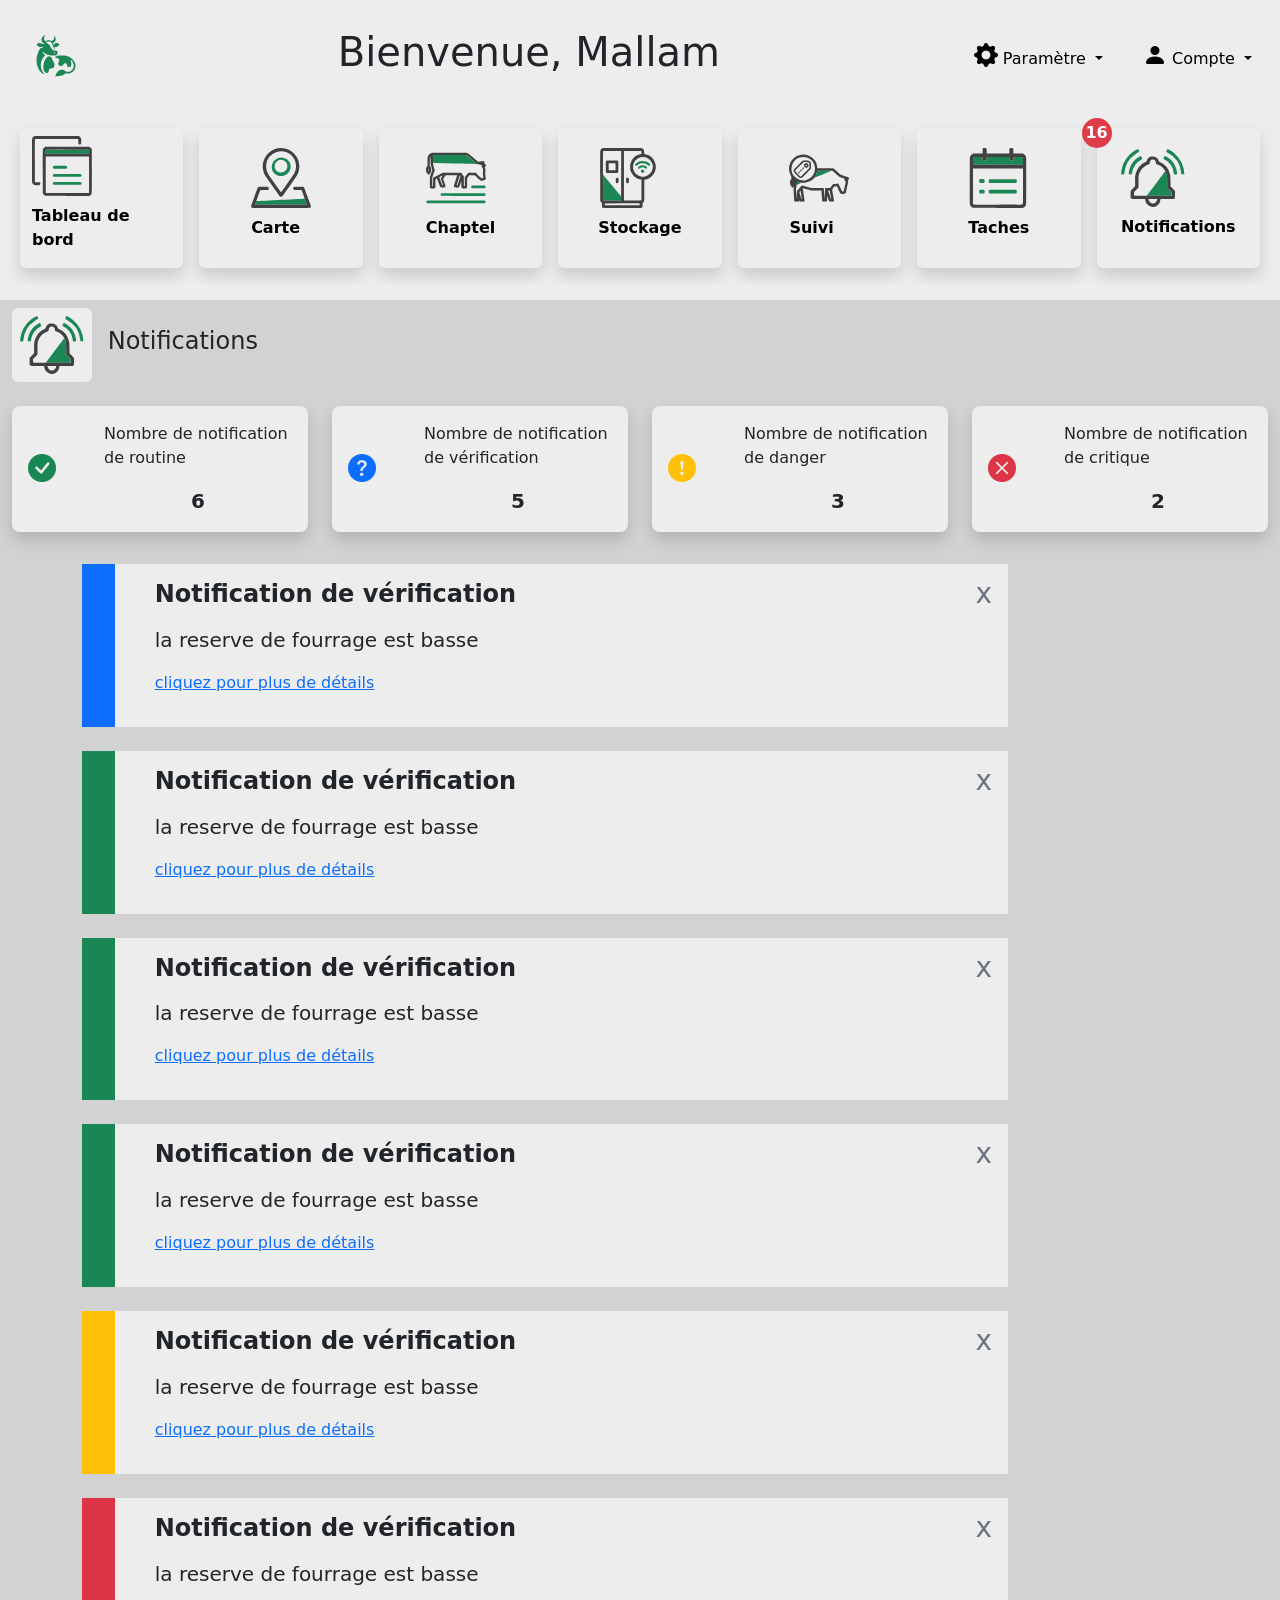
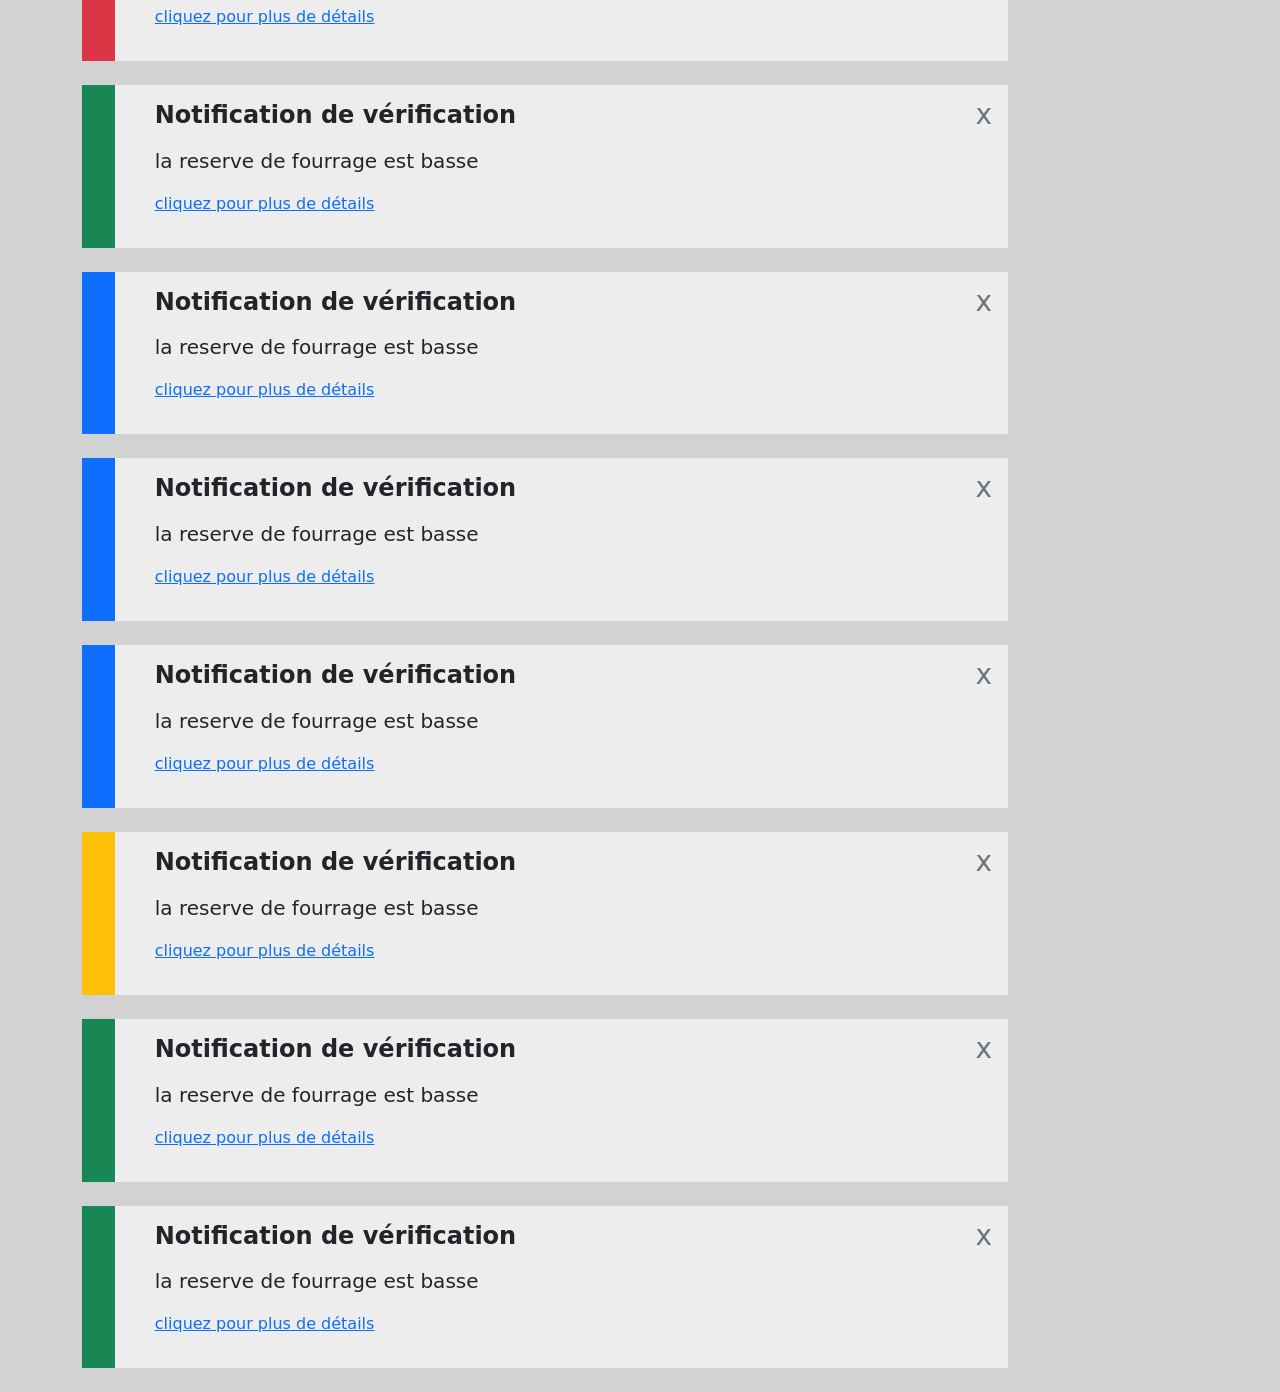
==== notification.html @ afd00408 "first commit" ====
<!DOCTYPE html>
<html lang="en">

<head>
    <meta charset="UTF-8">
    <meta name="viewport" content="width=device-width, initial-scale=1.0">
    <title>herdtech-app</title>
    <link href="https://cdn.jsdelivr.net/npm/bootstrap@5.3.8/dist/css/bootstrap.min.css" rel="stylesheet"
        integrity="sha384-sRIl4kxILFvY47J16cr9ZwB07vP4J8+LH7qKQnuqkuIAvNWLzeN8tE5YBujZqJLB" crossorigin="anonymous">
    <link rel="stylesheet" href="https://cdn.jsdelivr.net/npm/bootstrap-icons@1.13.1/font/bootstrap-icons.min.css">
    <link rel="stylesheet" href="./style.css">
</head>

<body class="body-couleur">
    <nav class="p-3 d-none d-lg-block">
        <ul class="d-flex justify-content-between align-items-center list-unstyled  flex-nowrap overflow-auto">
            <li>
                <svg xmlns="http://www.w3.org/2000/svg" xml:space="preserve" width="80" height="80"
                    viewBox="0 0 158.8 158.8">
                    <path
                        d="m107.2 160.8 1.6-4.7c1.4-3.3 4.4-6.4 7.4-7.9 1.5-.7 2-.8 4.2-.8 3.1 0 4.4.5 6.7 2.7l1.6 1.5h3.3c3.3 0 3.4 0 5.1-.9 6.6-3.3 8.6-11.5 4.5-18.4-1-1.6-4.4-5.1-4.2-4.2l.9 2.9c.5 2 .6 2.7.6 5-.2 4.5-1.5 6.3-4.5 6.3q-3.7.1-4.2-4.3-.5-4.1-3.6-4-1.7 0-3.4 3.1-.6 1.4-1.8 2.1c-1 .7-1.3.8-3.1.8s-2.2-.1-3.2-.8a5 5 0 0 1-2.1-4.1c0-1.3.2-1.8 1-3.2 1.3-2.2 1.4-2.8 1-4q-.3-2-4.4-3.4c-2.2-.8-4.5-2-4.5-2.4l1-.4q1.8-.3 3.3-1.6c.7-.5 1-.6 6.6-.8 8.5-.2 13 .4 17.6 2.5a23 23 0 0 1 11.8 12.5c.7 2 1 6.8.5 9-.4 2-1.8 4.8-3.2 6.5s-4 3.6-6.3 4.5-6 1.1-8.3.6l-1.6-.3-1.1 1a16 16 0 0 1-6 3.6c-1 .2-4 .7-6.7 1zm-25.5-5.4a32 32 0 0 1-11-18c-.8-3-1-9.7-.6-13 .7-5.2 2.8-11.6 5.4-16.3 1.4-2.6 1.7-3 2.6-3q2.3 0 4.4-2 1.3-1.2 1.4-1.5l-2.5.5c-4.2 1.2-6.6.6-9.8-2.7-1-1-1.7-2-1.7-2.1 0-.5 2-1.9 3.5-2.3q3-1 6.5.6c2.3 1 3.6 1.2 5.1.8q2.3-.3-.4-1.1c-3-1.1-5-4-5-7.1s1.7-6.1 4.3-7.8c.9-.5 3.2-1.3 3.2-1l-1 1.9c-1 2-1.5 4.4-1.3 5.7.3 1.2 1.3 3 2 3.3s1 .2 2.7-.3c2.6-.9 6-1 8.1-.2.8.3 1.8.5 2.1.5 1.6 0 4.4-2.4 5-4.4.4-1.2.4-3.4.1-5q-.4-1.4.3-.8.6.3 1.3 1.5c3 4.6 1.6 10.2-3 12.5l-1.2.6a35 35 0 0 0 2.8 4.6V96l1.3-.6c1.9-1 5-1 6.8 0q1.3.7 1.8 1.3c.5.5.5.6.1 1.1a16 16 0 0 1-4.1 4c-1 .5-1.6.6-3.5.6h-2.2l.4 2c.7 2.6.7 2.6-.3 1.7s-1.4-1.6-2.7-5.4c-1.8-5.3-3.3-7.6-5.3-8.5-1.8-.8-7.3-.6-8.7.3-.4.3-.2.5 3.3 3 3 2 4 3.1 6.1 7.3 3 5.6 4.7 6.8 10 7 3.1.2 3.6.4 3.7 1.7q.2 2.9-.7 4.7c-1 2.2-2.5 2.8-7.3 3.2-7.4.7-14.6-1.4-18.6-5.4-1.4-1.5-1.8-1.7-2.4-1.5q-.7 0-.7.4c0 .6 2 3 3.3 4.4l1.5 1.4-1.3 1.5a28 28 0 0 0-6.4 25c.7 2.5 2.7 6.9 4.2 8.8 1 1.2 1 1.4.6 2q-.3.4-.6.5zm25.6-40.7q.5-.8-.9-1-1.2-.1-1.3-1.1-.2-1.1-1-.8c-.4.4-.5 1.4 0 2.1.5 1 2.4 1.5 3.2.8m-19 38.8c-5-2.6-6.5-13.5-3.1-22l2-4c1.2-2 4.3-5.5 5.2-6 .3-.1 6.5.4 6.7.6l.5 1.7q.5 2 4.2 8.6c2.3 4.3 2.4 8.4 0 10.7-1.2 1.4-2.3 1.7-5 1.8q-3.2 0-3.8 1.3c-.2.4-.5 1.7-.7 3-.3 3-.8 3.7-2.3 4.4s-2.2.6-3.6-.1"
                        style="fill:#1B8755;stroke-width:.264583" transform="translate(-29.1 -40.9)" />
                </svg>
            </li>
            <li>
                <h1>
                    Bienvenue, Mallam
                </h1>
            </li>
            <li class="d-flex justify-content-between align-items-center gap-3">
                <div class="dropdown ">
                    <button class="btn btn-secondary dropdown-toggle bg-white text-bg-warning border-0" type="button"
                        data-bs-toggle="dropdown" aria-expanded="false">
                        <i class="bi bi-gear-fill fs-4"></i>
                        Paramètre
                    </button>
                    <ul class="dropdown-menu ">
                        <li><button class="dropdown-item mode-sombre" type="button">
                                <i class="bi bi-moon-fill"></i>/
                                <i class="bi bi-brightness-high-fill"></i>
                                Mode Sombre
                            </button></li>
                        <li><button class="dropdown-item" type="button">
                                <i class="bi bi-globe"></i>
                                Langage
                            </button></li>
                    </ul>
                </div>
                <div class="dropdown ">
                    <button class="btn btn-secondary dropdown-toggle bg-white text-bg-warning border-0" type="button"
                        data-bs-toggle="dropdown" aria-expanded="false">
                        <i class="bi bi-person-fill fs-4"></i>
                        Compte
                    </button>
                    <ul class="dropdown-menu ">
                        <li><button class="dropdown-item mode-sombre" type="button">
                                <i class="bi bi-person-fill-gear"></i>
                                Paramètre du compte
                            </button></li>
                        <li><button class="dropdown-item" type="button">
                                <i class="bi bi-arrow-right-square"></i>
                                Se déconnecter
                            </button></li>
                    </ul>
                </div>
            </li>
        </ul>
        <div class="row gap-3 p-3 flex-nowrap overflow-x-auto">
            <a href="./aceuil.html"
                class="col d-flex flex-column justify-content-center align-items-center shadow rounded-2 text-decoration-none text-black">
                <div>
                    <div class="mt-2 mb-2">
                        <svg xmlns="http://www.w3.org/2000/svg" width="60" height="60" viewBox="0 0 100 100">
                            <path
                                d="M36.5 81.3c-.7-.2-1.6-1.2-1.7-1.9q-.2-1.4.8-2.3l.6-.5h22.5c24.8 0 23.1 0 23.8 1.2.7 1.3 0 2.9-1.3 3.3a1499.4 1499.4 0 0 1-44.7.1m-1-13.8q-1.4-1.3-.3-3c.7-1.1-.1-1.1 23.5-1.1 24.1 0 22.9 0 23.7 1.2q.7 1 .1 2.3c-.6 1.4 1 1.3-24 1.3H36.3Zm.1-13.5q-1.2-1-.7-2.5.3-1.2 1.7-1.5c1-.3 19.5-.2 20.4 0 1.3.5 2 2.1 1.3 3.4s-.2 1.2-11.6 1.2H36.2ZM22.8 26.4c0-2.6 0-3 .4-3.3.3-.3 3-.3 35.8-.3s35.6 0 35.8.3q.3.3.4 3.3v3H22.8Z"
                                style="display:inline;fill:#1B8755;stroke-width:.2" />
                            <path
                                d="M22.3 99.7a6 6 0 0 1-3.8-3.4C18 95.3 18 94 18 59c0-35.2 0-36.3.4-37.3a6 6 0 0 1 3-3.1l1-.5h73l1 .5a6 6 0 0 1 3 3.1c.4 1 .4 2 .4 37.3s0 36.3-.4 37.3a6 6 0 0 1-3 3.1l-1 .5H59.3c-28.8 0-36.4 0-37-.2M95 94.8c.1-.3.2-10 .2-30.4L95 34.3H22.9v30.2l.1 30.4c.2.3 6.2.3 36 .3 35.2 0 35.8 0 36-.4m.2-68.4q0-3-.4-3.3c-.2-.3-3-.3-35.8-.3a384 384 0 0 0-35.8.3c-.4.3-.4.7-.4 3.3v3h72.4ZM4.3 81.7a6 6 0 0 1-3.8-3.4C0 77.3 0 76 0 41 .1 5.8.1 4.7.5 3.7a6 6 0 0 1 3-3.1l1-.5h73.2l1 .5q2.3 1.4 3 3.5.3.9.3 4.5c0 4-.2 4.8-1.2 5.3-.8.4-2 .4-2.6 0-.9-.7-1-1.2-1-5 0-2.9 0-3.5-.3-3.8S73 4.8 41 4.8c-32 0-35.6 0-35.9.3S4.8 9 4.8 41c0 32 0 35.6.3 35.9s.9.3 3.7.3c3.8 0 4.4.1 4.9 1.2.6 1.2 0 2.8-1.2 3.3-.9.4-7 .4-8.2 0"
                                style="display:inline;fill:#414042;stroke-width:.2" />
                        </svg>
                    </div>
                    <p class="fw-bold">
                        Tableau de bord
                    </p>
                </div>
            </a>
            <a href="./carte.html"
                class="col d-flex flex-column justify-content-center align-items-center shadow rounded-2 text-decoration-none text-black">
                <div>
                    <div class="mt-2 mb-2">
                        <svg xmlns="http://www.w3.org/2000/svg" width="60" height="60" viewBox="0 0 100.2 100">
                            <path
                                d="m6.8 94.6 1-3.2L9 88.5h.7c5.2-.4 79.9-4 80-4l3 8.1.8 2.2H50c-34.5 0-43.3 0-43.3-.2m40.4-48c-5.1-1.2-9.2-4.3-11.5-9a16.2 16.2 0 0 1 29-14.1 13 13 0 0 1 1.6 7.1c0 2.2 0 3-.5 4.3a16 16 0 0 1-11.2 11.3c-2 .5-5.6.7-7.4.3m5.8-6c3.7-1 6.6-3.9 7.5-7.5.6-2.3.3-5.2-.8-7.5-.9-1.7-2.9-3.7-4.8-4.6a10 10 0 0 0-12.2 2c-6.6 6.7-2 18 7.4 18q1.8 0 3-.3"
                                style="display:inline;fill:#1B8755;stroke-width:.2" />
                            <path
                                d="M1.6 99.6Q.1 98.8.1 97.3c0-1 11-31 11.6-31.7.9-1 1.2-1 8.7-1 6.4 0 7.2 0 7.8.4 1.4.7 2 2.3 1.3 3.7s-.7 1.4-7.7 1.5l-6.3.1-2.2 6.2a388 388 0 0 0-6.5 18.2h86.6l-1.8-4.8-4.4-12.2-2.7-7.5h-6c-6 0-6 0-6.7-.5-1.9-1.2-1.8-3.7.2-4.7.6-.4 1.4-.4 7.8-.4 7.8 0 8 0 8.8 1.2.4.5 11.1 29.5 11.5 31q.1.7-.2 1.6c-.8 1.8 4.2 1.6-49.7 1.6-45.2 0-48 0-48.6-.4m47-18.8q-.7-.4-1.3-1.1L24.6 47.4c-2-2.9-3.6-6.8-4.4-10.8a30.6 30.6 0 1 1 57.2 8q-1.1 2.2-12.7 18.6l-12 17c-1 1-2.6 1.2-4 .6M60.8 59c5.8-8.3 11-16 11.5-17 3.6-6.7 3.9-14.5.8-21.5A25 25 0 0 0 42 6.8a24.9 24.9 0 0 0-16.7 21.7q-.8 8.9 4.2 16.4L50 74c.1 0 5-6.8 10.7-15"
                                style="display:inline;fill:#414042;stroke-width:.2" />
                        </svg>
                    </div>
                    <p class="fw-bold">
                        Carte
                    </p>
                </div>
            </a>
            <a href="./chaptel.html"
                class="col d-flex flex-column justify-content-center align-items-center shadow rounded-2 text-decoration-none text-black">
                <div>
                    <div class="mt-2 mb-2">
                        <svg xmlns="http://www.w3.org/2000/svg" width="60" height="60" viewBox="0 0 254.1 215">
                            <path
                                d="M4 214.1c-3-1.8-3-8 0-10 .8-.7 13-.8 122.7-.8 93.5 0 122 .2 122.9.6q2.4 1 2.3 5.4c0 2.3-.1 2.8-1.2 4l-1.3 1.4-122 .1C8.1 215 5.4 215 4 214.1M64.6 183q-2.5-1.4-2.5-5c0-2.8.7-4.3 2.4-5.3 1.1-.7 8-.7 92.9-.7H249l1.5 1.4c1.3 1.4 1.4 1.7 1.4 4.4s0 3-1.4 4.3l-1.5 1.5h-91.7c-72.7 0-92-.2-92.7-.6m103-31.1q.5-.2.8 0 .2.3-.6.3t-.2-.3m27.3-.9q-.9-.2-2.1-1.4c-1.2-1.2-1.3-1.6-1.3-4.3 0-2.8.1-3 1.4-4.4l1.4-1.4 26.4-.1c18-.1 26.8 0 27.9.3 2.5.7 3.3 2.2 3.3 5.6s-.8 4.9-3.3 5.6c-1.5.4-51.6.5-53.7.1M18 149.7q-.8-1 .2-.1l.7.7q0 .5-.9-.6m156.3-23c0-10.7 0-15 .1-9.6zM27.4 141.5h1.7q.5.1-1 .2-1.4 0-.7-.2m133.2-20.1v-10.3zm3.4.8a912.8 912.8 0 0 1 0 0m89.3-12.5q0-1 .2-.5v1.3q-.2.4-.2-.8m-36-2-.8-1 1 .9q.8.7.9 1 0 .5-1.1-.9m-4.7-4.7-.9-1 1 .8q1.4 1.1.8 1.1zm13-1.5q-.8-1 .2-.2 1.1 1 .6 1zm15.6-5.1q0-.7.3-.3 0 .5 0 .8-.3.3-.3-.5m-45.8-.2-12-.2 11.9-.1c7.5 0 12 0 12.1.3l.2.3zm-52-.9q.2-.3.7-.2.8.6-.3.5-.5 0-.4-.3m107.7-2q0-.6.3-.2v.8q-.3.3-.3-.5m-10.3-1.6q0-1.2.3-.5v1.2q-.3.4-.3-.7m10-7.1q0-2.4.2-1.4v2.8q-.2 1-.2-1.4m-10-6.5q0-.8.2-.5.3.6 0 1-.1.5-.2-.5m10.3-2q0-.6.3-.2v.8q-.3.3-.3-.5m-9.9-3q0-.6.3-.2 0 .6 0 .8-.3.3-.3-.5M10 72.3q0-1 .2-.5v1q-.2.5-.2-.5m241.6 0q0-1 .2-.5v1q-.2.5-.2-.5M0 69.4q0-.7.3-.3v.9q-.3 0-.3-.6m22 0q0-.7.2-.3v.9q-.3 0-.2-.6M6.2 40.2a602.5 602.5 0 0 1 0 0m9.9-.6a620 620 0 0 1 0 0m106.9 7L33.4 44h-3.7V27.8c0-15 0-16.1.8-16.8.7-.6 5.9-.7 70.4-.6l69.6.1 2.1 1.2c1.2.6 11.4 9 22.8 18.8 16.5 14 21 17.8 22.6 18.3 1.8.5 1.7.6-3.7.5-3 0-44.2-1.2-91.3-2.7M19 45.1q0-1.2.2-.7v1.5q-.2.5-.2-.8M223 38h1q.5.2-.4.2t-.6-.2m17.4-2.6h1.3q.4.2-.7.2t-.6-.2M11.6 9.7q0-.1.8-.7 1-.8.1.1-.8 1.2-.9.6M28.7.1h.8q.3.3-.5.3t-.3-.3M169 .1h.8q.2.3-.6.3t-.2-.3"
                                style="display:inline;fill:#1B8755;stroke-width:.429915" />
                            <path
                                d="M20.9 151.4q-3.1-1.6-4.1-4-.5-1.4-.5-22.2v-20.9l5-15.1 5-15.2-3.2-11.7-3.6-13c-.2-.8-.4-8.3-.6-16.8L18.7 17l-1.3 2.6-1.3 2.5-.1 16.6-.1 16.5 1.2 1.7a25 25 0 0 1 5 15.5c0 7.4-2.4 13-7.8 18.7l-3.1 3.3L8 91a25.6 25.6 0 0 1-3.4-32.9l1.8-2.7V38.7c0-16.2 0-16.8 1-20.1C10 10 16.4 3.7 25.2 1 27.6.3 31 .2 99 .2h71.4l3.1 1c1.7.6 4.3 1.8 5.6 2.7 1.3.8 11 9 21.6 18C219 37.5 220 38.3 221.6 38.3c2 0 12.4-1.5 15.3-2.1q7.2-1.8 9.9 2.6c1.5 2.5 1.5 4 .2 7.3-.2.5 0 .8 1.4 1.2q3.6 1.1 5 4.2c1.3 3.2 0 6.9-3 8.7l-1.8 1 1.6 3c1.7 3.4 1.8 4.1 1 14.3-.6 7.2-.3 13.8 1.1 23.5 1.1 7.3 1.1 9.2.1 11-1 2.1-2.3 2.7-9.3 4.8-7.7 2.3-8.2 2.2-13.7-1.3a76 76 0 0 1-20.5-18l-1.9-2.6h-23.3l-4.8 5.8-4.8 5.9v39.1l-1 1.8c-1.6 2.7-3.4 3.4-9.2 3.6-8.7.4-11.5-.5-13.3-4.2-1-1.9-1-2.3-1-14.8v-13l-4.2 12.4c-2.3 6.8-4.6 12.7-5 13.3-1.8 2-3.9 2.5-10.3 2.5-6.7 0-8-.3-10-2.7a7 7 0 0 1-1.7-6c.1-.7 3.3-10.7 7-22.2l6.6-21.5c0-.3-7-.5-24.2-.4H83.6l-4.7 6.7-5.5 7.9-.8 1.2 5 13.7c2.6 7.5 5 14.2 5.1 14.8.4 1.8-.5 4.6-2 6.2-2 2-4.2 2.4-11 2.3-5.3-.2-6-.3-7.5-1.2-.9-.6-2-1.7-2.4-2.6l-7-18.3-6.2-17-3.3 1.6-3.1 1.7L40 130l-.2 17.4-1.3 1.6c-2 2.7-3.8 3.3-10.3 3.3-4.6 0-6-.2-7.3-.8m9.1-27.6.1-17.8 20.5-10.5 20.5-10.4h78.4l5.4 8.2 5.5 8.2v40h3.9V103l7.1-8.7 7.2-8.8h33.7l2.7 4a68 68 0 0 0 21 19.4c1 .3 6.9-1.5 6.9-2.1l-1-6.5a140.8 140.8 0 0 1-.5-27.9l.5-3-3.8-6-3.8-6 2.2-1.2c1.1-.5 2.1-1.1 2.1-1.3s-9.8-3.2-20.2-6.2c-2.2-.6-4.3-2.3-23-18.3a478 478 0 0 0-22.8-18.8l-2.1-1.2h-69.6c-65-.2-69.7-.1-70.5.5s-.8 1.6-.6 19.3v18.5l3.7 12.8L37 74.3 31.9 90l-5.3 15.6V142l1.7-.1 1.6-.1zm41.8 13.4-4.7-13.8-4.8-14c0-.3 1.9-3.1 4.1-6.4l4.1-6c0-.5-13.8 6.7-14 7.2-.1.3 2.3 7.4 5.4 15.8l6.1 16.4c.4 1 .7 1.2 2.1 1.2q1.6 0 1.7-.4m67-15.4 6.3-19.4 1.1-3.6-1.1-2q-1-1.6-1.5-1.5c-.2.2-3.3 9.8-7 21.3l-6.6 21h3.6zM12.3 73.4c.3-3.2-.4-7.2-1.1-6.5-1.2 1.2-1.3 8.7-.2 10.5.5 1 1.1-.8 1.3-4"
                                style="display:inline;fill:#414042;stroke-width:.429915" />
                        </svg>
                    </div>
                    <p class="fw-bold">
                        Chaptel
                    </p>
                </div>
            </a>
            <a href="./stokage.html"
                class="col d-flex flex-column justify-content-center align-items-center shadow rounded-2  text-decoration-none text-black">
                <div>
                    <div class="mt-2 mb-2">
                        <svg xmlns="http://www.w3.org/2000/svg" width="60" height="60" viewBox="0 0 278.4 300">
                            <path
                                d="m23 281.1.1-4.2h174l-86.8.1-86.8.2-.3 4-.2 4.1zm-7.6-19.4c-1-1-1-6.2-.9-64.7l.2-63.6L59.4 187l44.7 53.7.3-113.4.3-113.3.2 108c0 59.5 0 115.4-.3 124.4l-.4 16.3H60.3c-41.8 0-44 0-45-1.1M207.8 123c-3.9-2.3-5.2-6.2-3.5-10.5 2.4-6.3 10.1-7.6 14.7-2.3 3.4 3.9 2 10.8-2.7 13a10 10 0 0 1-8.5-.2m-15-19.5q-3.3-1.3-3.2-5.2c0-1.5.6-2.5 3-4.8 9-8.7 24-10.2 35.1-3.4q10.9 6.6 5.7 12-3.7 3.8-8.7-.4a19.4 19.4 0 0 0-24.7 0c-3 2.5-4.7 3-7.2 1.8m-15-15q-3.1-1.7-3.2-5.4c0-3 7.5-9.4 15.3-13.4a42 42 0 0 1 20.4-4.7c9.5-.4 15.6.7 22.7 4 7.5 3.3 16.1 10 16.9 13 .5 2-.7 5.4-2.2 6.3-2.6 1.4-5.1.8-8.5-2.1q-6.9-6-15.1-8.6a42 42 0 0 0-23.4 0 44 44 0 0 0-15 8.5c-3.7 3.1-5.4 3.6-7.9 2.4"
                                style="display:inline;fill:#1B8755;stroke-width:.6" />
                            <path
                                d="M12.9 299C9.4 297.5 9 296 9 284.6c0-5.7-.2-10.3-.5-10.3-1.1 0-5.7-5.2-7-7.8l-1.2-2.7V138.9C.3 17.6.3 14 1.4 11.1c1.6-3.9 5.1-7.6 9-9.4L13.5.3h193.8l3.4 1.7c2 1 4.3 2.7 5.3 3.9 3.5 4.2 3.9 5.7 4.2 15.4l.3 9 5 1A64 64 0 0 1 275.7 77a64 64 0 0 1-54.6 81.5s-.2 23-.2 51.2c0 55.4 0 55-3.3 59.7-.9 1.4-2.5 3-3.6 3.8l-2 1.4-.1 10.1c0 8.5-.2 10.4-1 11.8-2.3 3.8 4.5 3.6-100.5 3.6-84 0-95.8-.1-97.4-1m184.5-17.9v-4.5l-87.1.1-87.2.2-.2 4.4-.2 4.3h174.7zm-92.8-34.6c.2-9 .4-64.9.4-124.2V14.4H60.6c-39.5 0-44.4.1-45.3 1s-.9 12.8-.9 123c0 112.9 0 122.3 1 123.3s3.1 1.1 44.9 1.1h44zm-22.8-71c-3.3-1.4-3.8-3.3-3.8-13.3 0-7.8.1-9.1 1.2-10.9q1.8-3.2 6.4-3.1c1.6 0 2.6.5 4.2 2l2 2v10c0 10.7-.2 11.6-3.6 13.3q-3 1.6-6.4 0m-50-51.5a8 8 0 0 1-2.8-3.4c-.5-1.5-.7-9.3-.8-26.9 0-26.9 0-27.4 3.3-30 1.6-1.3 1.9-1.3 28.3-1.3h26.7l2 2 2.1 2v27.3c0 29.9.1 28.9-3.6 30.8-1.5.8-5.8.9-27.5.9H33.8Zm45-30.4V76.2H42.6V111h34.2zm128.3 168.3 1.3-1V158.4l-1.4-.3-4.9-1a65 65 0 0 1-45.3-37c-4.1-9.5-5.1-14.6-5-25.9 0-8.7.2-10.6 1.6-15.7a66 66 0 0 1 53.9-47.9c1 0 1.1-.6 1.1-7 0-5.7-.2-7.2-1-8.1-1-1-3-1.1-43.8-1.1h-42.8v248.4h42.5c37.4 0 42.6-.1 43.8-1m-71.7-86.5c-3.2-1.5-3.8-3.7-3.8-13.4 0-9.4.5-11.3 3.6-12.9a7 7 0 0 1 10.2 4.4c.8 3 .7 15.5-.2 18s-4 5-6.3 4.9c-.9 0-2.5-.5-3.5-1m91.9-33.2a47 47 0 0 0 24.1-14 48.7 48.7 0 0 0 2.7-64.8 54 54 0 0 0-26.5-16.9 50 50 0 0 0-59 32.8c-1.8 5.4-1.9 6-1.9 14.9 0 8 .2 9.9 1.4 13.8 6 19 21.5 32.4 41.2 35.4 4.7.7 12 .2 18-1.2"
                                style="display:inline;fill:#414042;stroke-width:.6" />
                        </svg>
                    </div>
                    <p class="fw-bold">
                        Stockage
                    </p>
                </div>
            </a>
            <a href="./suivi.html"
                class="col d-flex flex-column justify-content-center align-items-center shadow rounded-2 text-decoration-none text-black">
                <div>
                    <div class="mt-2 mb-2">
                        <svg xmlns="http://www.w3.org/2000/svg" width="60" height="60" viewBox="0 0 752.2 590.4">
                            <path
                                d="M309.7 451.4c18-.2 47.5-.2 65.5 0 18 .1 3.3.3-32.8.3s-50.8-.2-32.7-.3M98.5 377.8c.6-1.6 1.2-11 1.5-20.9s.8-18 1.1-18 3.8 1.4 7.9 3c14 6 37.7 12.3 45.7 12.3 2 0 3.5.5 3.5 1 0 .9-36.5 16.2-58.3 24.6-2 .7-2.2.4-1.4-2m218-88.3c15.6-17.6 29.7-47 35.5-73.8 1.3-6 2.5-11 2.7-11.1.2-.2 40.2-.2 88.9 0l88.5.3-105.2 42.5a9110 9110 0 0 0-110 45l-5 2.4zm-222-33-30.1-30.4 30.4 30.1 30.4 30.4c0 .9-2.8-1.8-30.7-30m67.3 10c0-.1 20.8-21 46.3-46.3l46.4-46-46 46.3c-42.9 43-46.7 46.9-46.7 46M95.6 153a1133 1133 0 0 1 30.7-30.1c.4 0-13 13.6-29.5 30.1A1133 1133 0 0 1 66.1 183c-.3 0 13-13.5 29.5-30m309.2 18.6c26.2-.2 68.7-.2 94.5 0s4.3.3-47.6.3c-52 0-73-.1-46.9-.3"
                                style="fill:#1B8755;stroke-width:1.18081" />
                            <path
                                d="M68 588.9c-1.9-1.4-2.6-9.6-7-80.2L56.1 430l3.3-16.4a314 314 0 0 0 3.2-18c0-1-2 1.6-4.4 5.6-13.7 22.4-14.8 22.7-25 6.8-26-40-29.5-70.8-10.3-91.3l5.4-5.8v-36.7L23 265C6.4 236-2.3 196 1 163.5 3.6 137.8 8 122 19 99.8A216 216 0 0 1 33.2 75c9.3-13.2 28-32 40.9-41.1C108.7 9.3 154.3-3.1 194.2 1c24 2.5 41.5 7.5 62.6 17.9a177 177 0 0 1 98.6 147.8v5.6l98.3.3 98.3.3 5.3 2.6c3 1.5 25 20 49 41.2 24 21.1 44 38.7 44.5 39l43.1 13.5c23.3 7.1 44.2 14 46.5 15.1a22 22 0 0 1 7.9 30.7c-2.8 4.2-8.1 8.7-11.8 10-.5.1.7 3.2 2.6 6.7q3.6 6.5 3.6 11.7c0 4.5-26.1 121-29.7 132.4a32 32 0 0 1-23.5 20.6c-6.4 1.2-31.5-1.5-37-4-9.5-4.2-12-8-31.9-51-10.3-22.4-19.2-41-19.7-41.6-.6-.8-36.3 4.5-37.2 5.5l-12 17.6c-11.7 17.3-11.8 17.5-10.8 22.5 3.3 16.1 24.7 137 24.7 139.3 0 5.4-1 5.6-32 5.6-29.1 0-29.4 0-31-2.7-1-1.4-6.4-16.9-12-34.3a418 418 0 0 0-10.8-31.1c-.2.2-1.2 15-2.2 32.8-1.4 28-2 32.5-3.7 33.8-2.9 2.1-53.4 2.1-56.3 0-1.7-1.3-2.5-9.8-6-67-2.4-36-4.2-66.7-4.2-68.1V451H277l-51.7-14.4c-28.4-8-51.9-14.2-52.1-13.9s4.8 37.4 11.3 82.5c11.4 78.8 11.8 82 9.7 83.5-1.7 1.2-8.6 1.6-30.4 1.6-16 0-29-.5-30.3-1.1s-3-4.3-4.3-9.2c-2-7.3-2.3-7.7-3-4.5-.4 2-.8 5.6-.9 8q0 4.4-2.4 5.6c-3.6 1.9-52.2 1.6-54.9-.3m92.6-29.7c0-2.3-14-98.4-14.9-102.2-.7-2.8-1-2.6-7.6 4.7-6.3 7-7 8.2-7 13 0 3.4 4.2 19.2 11.8 44.3l12.4 40.4c.7 2 5.3 1.9 5.3-.2m289.1-69.6c2.4-48.2 3.7-66 4.8-67.4 1.4-1.6 5.7-1.8 31.5-1.8h30l16-21.2a368 368 0 0 1 17.4-22.2c2.1-1.3 67-12 68.7-11.4.8.3 11.7 22.5 24.2 49.4 25.5 54.5 22.4 50.2 35.6 50.2 5.6 0 5.7 0 6.9-4.4a2797 2797 0 0 0 26.7-115.7c-.4-1-5-7.8-10.1-15.1a73 73 0 0 1-9.4-15.7q0-2.4 4.8-5.3c2.6-1.6 4.4-3.2 3.8-3.5-.5-.3-14.8-4.6-31.7-9.6s-32.3-10.3-34.2-11.7-21.9-19-44.3-39l-43.3-38.8c-2.4-2.2-5.6-2.3-97.3-2.2-52.2.1-95 .3-95.1.4-.2.2-1.4 5.2-2.7 11a179 179 0 0 1-138 136.6c-9.8 2.2-15.1 2.5-36.9 2.5-22 0-26.8-.3-36-2.5-13-3.1-22.5-6.2-32.1-10.2-4-1.7-7.7-3.1-8-3.1s-.6 6.4-.6 14.3c0 12.7-.8 17.9-6.6 46.3l-6.5 32 3.9 61.7c2 33.9 4 61.4 4.2 61.2s1.5-21.3 2.7-46.8c1.3-25.6 2.6-47.6 2.9-48.9.6-2.5 56.5-68.7 59.7-70.6 1.4-.8 18 3.3 61.8 15.6l59.9 16.7h152.2l1 2.6c.7 1.5 2.8 30 4.8 63.5 3.7 61.6 5 77.7 5.7 71.8.2-1.8 1.9-32.7 3.6-68.7m80 68.6-9.5-52.8-9.6-52.3c-.6-1.7-2.1-2-10.7-2-9.9 0-10 0-9.2 2.6l31.4 96.3c3 9 4 10.9 6 10.9 1.8 0 2.2-.6 1.7-2.7M209 322.5a148 148 0 0 0 112.1-181.6 149 149 0 0 0-96.3-103 153 153 0 0 0-91.3-.7c-31.6 10-60 31.4-78.3 59a140 140 0 0 0-24.5 81.5c0 40.2 13.5 73.7 41.2 102.5 23.6 24.5 50 38.2 84.6 44 12.7 2.2 39.2 1.3 52.5-1.7m-72.6-29.3c-5.2-1.7-9.9-5.9-39.9-35.7s-34.2-34.4-36.3-40q-4.2-11.6-.4-23.3c1.7-5.3 7.3-11.3 54.6-58.8 29-29.1 54.6-54 57-55.2 8.2-4.2 12.9-4.5 46-2.9 27.5 1.4 32.3 2 37.3 4.1 8.9 4 15.5 11.5 18.2 20.4 1.2 4.4 3.3 38.7 3.5 58.7.2 11.8-.1 13.7-2.9 19.3-2.4 4.9-13.8 17-54.7 57.7-35.6 35.5-53.4 52.4-57 54.2-7 3.5-17.7 4.1-25.4 1.5m25-26.2c13.3-11.8 93.1-92.3 94.8-95.6 1-2 1-9.5 0-32.4-1.6-33-2.1-35.3-9.4-38.8-5-2.4-59.2-5.4-63.9-3.5A1250 1250 0 0 0 129 149l-51 51.2V212l31.5 31.6 31.7 31.6h5.5c5.3 0 6.2-.5 14.8-8.1m-35-26.7-1.6-3-2.8 2.6c-2.5 2.3-2.7 2.4-3.5.4q-.7-2 1.2-3.2 3.5-2 .5-6.8c-1.3-2.1-1.6-2.2-3.5-.4-1.2 1-3 1.5-4 1-1.8-.6-1.8-1 .6-3.6 2.7-2.8 2.7-3 .7-6-1.5-2.3-1.7-3.4-.7-4.5q1.4-1.6 3.6 1.6l2.2 3 3-2.8c2.8-2.6 2.8-3 1.1-5.6-1-1.5-1.5-3.7-1-4.8.6-1.8 1-1.6 3.4 1.3s2.8 3.1 4.2 1.4q1.6-2.2 3.2-.6c1.4 1.2 1.3 1.8-.7 4-2.5 2.6-2.5 2.6-.2 5.4 2 2.4 2.5 2.6 4.2 1.2 3-2.5 4.8.2 2 2.8-2.4 2.1-2.4 2.2-.1 5.4 1.9 2.7 2 3.5.7 4.6s-2 .6-3.7-1.8l-2-3.1-3 3c-2.8 2.8-2.8 3-1 6 2 2.8 1.7 5.4-.4 5.4-.5 0-1.6-1.3-2.5-3m3-17.8-2.1-3.2-3 3c-3 3-3 3.1-1 6.3l2.1 3.1 3-3c3-3 3-3 1-6.2m22.3-7c-2-2.8-2.2-2.9-4.2-1.1-3.3 3-5.3.8-2.2-2.5 2.4-2.6 2.4-2.8.5-5.8-2-3-2.2-3-4.3-1-1.7 1.5-2.6 1.6-3.6.6s-.8-2 .8-3.8c2-2 2-2.7.6-5.3-2.2-4.2.2-6.6 2.8-2.8l2 2.7 2.9-2.8c2.8-2.7 2.9-3 1-5.7-1.4-2.2-1.5-3.2-.4-4.2q1.4-1.6 3.2 1.3c1.7 2.5 2 2.6 3.9.9 1.7-1.6 2.2-1.6 3.4-.2 1 1.3 1 2-.4 3.1-2.3 1.8-2.3 3.5 0 6.4 1.3 1.8 2 2 3.4.8 2.8-2.3 4.7-.3 2.3 2.4-2 2.2-2 2.5-.1 5.7 1.8 3 1.8 3.5.2 4.8q-1.6 1.3-1.8.4c0-.5-.8-2-1.7-3.3-1.7-2.2-1.8-2.2-4.7.5-2.8 2.7-2.8 2.8-1 6.1 1.5 2.5 1.7 3.7.7 4.7s-1.8.5-3.3-1.8m2.4-12.4c1.9-2 2-2.8.6-5.3-2-3.6-2.5-3.7-5.7-.3-2.3 2.6-2.4 3-.7 5.4 2.2 3.2 3 3.2 5.8.2m23-12c-2-4-2.1-4-4.6-1.7-3.5 3.2-5.6 1-2.4-2.3 2.5-2.7 2.6-3 .6-5.9s-2.1-3-4.2-1.1c-3.4 3-5.5.9-2.4-2.4 2.5-2.6 2.5-2.8.5-5.8-1.5-2.3-1.6-3.5-.7-4.5q1.3-1.5 3.7 1.6l2.3 2.8 2.7-2.7c2.7-2.6 2.7-2.8.8-6.1-1.7-3-1.8-3.7-.3-4.8q1.6-1.3 1.7-.4c0 .6.8 2 1.8 3.3 1.6 2.1 1.8 2.2 4 .2 3-2.7 4.6-.2 1.8 2.9-2 2.1-2 2.4 0 5.3 1.9 3 2.1 3 4.1 1.1 3-2.6 4.5 0 1.8 3-2 2.2-2 2.4 0 5.4 2.9 4.4.5 6.7-2.8 2.7l-2.3-2.8-2.8 2.7c-2.6 2.6-2.6 2.8-.7 6.1 1.6 2.9 1.7 3.7.4 4.8s-2 .7-3-1.4m2.1-13.1c2.5-2.6 2.5-2.7.3-5.6l-2.2-3-3 2.9c-2.8 2.6-2.8 3-1.1 5.6 2.3 3.4 2.9 3.4 6 .1m26.5-13a38 38 0 0 1-17-15.6c-2.8-6.4-2.8-18.5.1-24.8 2.7-5.9 10-12.9 15.7-15.3a37 37 0 0 1 21.2-.5c6.5 2 13.9 8.7 17.1 15.7a29.3 29.3 0 0 1-26.7 41.8c-3.6 0-8.3-.6-10.4-1.3m15-19.1c3.8-2 4.8-4 4.8-9.2 0-11.3-16.8-12.6-19.5-1.6-1 3.8 1.6 9 5.4 11 3.8 1.9 5.3 1.9 9.3-.2"
                                style="fill:#414042;stroke-width:1.18081" />
                        </svg>
                    </div>
                    <p class="fw-bold">
                        Suivi
                    </p>
                </div>
            </a>
            <a href="./taches.html"
                class="col d-flex flex-column justify-content-center align-items-center shadow rounded-2 text-decoration-none text-black">
                <div>
                    <div class="mt-2 mb-2">
                        <svg xmlns="http://www.w3.org/2000/svg" width="60" height="60" viewBox="0 0 94.2 100">
                            <path
                                d="M16.9 75.7c-1-.4-1.1-.8-1.1-3 0-3.2.3-3.4 4.9-3.3l3.1.1.5.6c.5.5.5.7.5 2.5l-.2 2.4c-.4.8-1.4 1-4.3 1q-2.9 0-3.4-.3m16 .1c-1-.4-1.2-1-1.2-3.1 0-2 0-2.1.6-2.6l.5-.6h22l22.5.1c1 .4 1.1.9 1.1 3 0 2.3-.2 2.8-1.2 3.2-.8.2-43.7.3-44.3 0m-16-17.7c-1-.4-1.1-.8-1.1-3 0-3.2.3-3.4 4.9-3.3l3.1.1.5.6c.5.5.5.7.5 2.5l-.2 2.4c-.4.8-1.4 1-4.3 1q-2.9 0-3.4-.3m16 .1c-1-.4-1.2-1-1.2-3.1 0-2 0-2.1.6-2.6l.5-.6h22l22.5.1c1 .4 1.1.9 1.1 3 0 2.3-.2 2.8-1.2 3.2-.8.2-43.7.3-44.3 0M5.4 22.4c0-6 0-6.6 1-7.3.4-.3 1.4-.3 7.7-.3h7.3v2.5c0 2.4 0 2.5.5 3s.6.5 3 .5h2.3l.5-.6c.5-.6.5-.7.5-3v-2.4H66v2.5c.1 2.5.1 2.5.7 3s.7.5 2.8.5c3.1 0 3.3-.2 3.3-3.7v-2.3h7.3c6.3 0 7.3 0 7.7.3 1 .7 1 1.3 1 7.3V28H5.4Z"
                                style="display:inline;fill:#1B8755;stroke-width:.2" />
                            <path
                                d="M5.8 99.7A8 8 0 0 1 .3 94C0 93 0 88.6 0 54l.1-39 .8-1.4Q2 11 4.6 9.9l1.1-.6h7.8l7.9-.1V5c.1-5.1 0-5 3-5 3.7-.2 3.8 0 3.8 5.3v3.8H66V5.7l.2-4.3c.3-1.1 1-1.4 3.2-1.4q2.9 0 3.2 1.1l.2 4.3v3.8h7.8l7.9.1 1.1.6a8 8 0 0 1 4.4 5.6c.2.9.2 11.6.2 39.8-.1 36.4-.1 38.7-.5 39.5a8 8 0 0 1-4.7 4.7c-.9.4-3.1.4-41.5.4-35.3 0-40.7 0-41.7-.2M87.6 94c1.3-.7 1.2 1.4 1.2-30.8V34H5.4v29.3c0 25.8 0 29.4.3 29.9.7 1.3-2.5 1.2 41.4 1.2 35.3 0 40 0 40.5-.3m1.2-71.7c0-6 0-6.6-1-7.3-.4-.3-1.4-.3-7.7-.3h-7.3v2.3c0 3.5-.2 3.7-3.3 3.7-2.1 0-2.3 0-2.8-.5s-.6-.5-.7-3v-2.5H28.2v2.4c0 2.3 0 2.4-.5 3l-.5.6h-2.4c-2.3 0-2.4 0-2.9-.5s-.5-.6-.5-3v-2.5h-7.3c-6.3 0-7.3 0-7.7.3-1 .7-1 1.3-1 7.3V28h83.4Z"
                                style="display:inline;fill:#414042;stroke-width:.2" />
                        </svg>
                    </div>
                    <p class="fw-bold">
                        Taches
                    </p>
                </div>
            </a>
            <a href="./notification.html"
                class="col d-flex flex-column justify-content-center align-items-center shadow rounded-2 text-decoration-none text-black position-relative">
                <div>
                    <div class="mt-2 mb-2">
                        <svg xmlns="http://www.w3.org/2000/svg" width="63.7" height="58" viewBox="0 0 63.7 58">
                            <path
                                d="M31 57.9h.3-.2q-.2 0 0 0m1.4 0h.3-.2q-.2 0 0 0m-3.6-4.7-.3-.4zl.4.4zm6 0 .3-.3zl-.3.2zM24 50.8q0-.2.1 0v.2zm15.3 0q0-.2.1 0v.2zm-12-.3q0-.3.2 0v.1zm8.7 0q0-.3 0 0v.1zm-10.2-3.9c.2 0 18.3-24.2 18.4-24.4l.2.1c.4.8 1 2.4 1.3 3.5s.3 1.2.3 7l.1 5.7 2.2 2.2 2.3 2.5v1.6l-.1 1.6-.3.3H26m-12.2-4.2.6-.5zl-.5.6Zm-4.2-.1v-.1q.2.1 0 .2zm44.5 0q0-.3.1-.1v.2zM51 38.5l-.8-.8zl.8.8zm-38.1 0 .8-.8zl-.8.8q0-.1.7-.8m4.2.5.3-.3-.2.3-.3.2zm.6-5.8v-2.5zm31.8-5.6v-.2.3zm-35.2-.1v-.2.3zm3.4-.2q0-.2.1 0v.1zm35.4-2q-.2-.1-.3-1.5A17 17 0 0 0 42.6 10c-.2-.3-.2-.3 0-.9l1-2.1q.5 0 2.6 1.1c5.6 3.4 9.4 9.5 9.9 16 0 1 0 1-.2 1.2-.4.3-2.6.3-2.9 0m-52.9 0A28.2 28.2 0 0 1 17.1 0a9 9 0 0 1 1.2 2.6c0 .2-.2.4-1.5 1L14.6 5A25 25 0 0 0 3.4 24l-.2 1.2c-.2.3-2.9.2-3 0m7.6 0c-.1-.4 0-2.4.3-3.6A21 21 0 0 1 19 7.3q1-.6 1.2-.1c.2.2 1 2.2 1 2.5s-.1.4-1.1 1A18 18 0 0 0 11 24l-.2 1.2H7.7m52.7 0-.2-1.7A25 25 0 0 0 46.7 3.7q-1.5-.7-1.4-1c0-.3.8-2.2 1-2.5l.4-.2A26 26 0 0 1 53 3.9a28.7 28.7 0 0 1 10.4 21.3 7 7 0 0 1-3 0m-39.2-5.8.2-.3zl-.3.2zm20.6-.7q-.2-.3 0 0 .4.2.2.2zm-19.5-.4.2-.2q.2-.3 0 0zm-4.1-.7.2-.2q.3-.2 0 0zm11.2-6 .3-.2q.2-.3 0 0zm2.2-1.1h.5-.5M36.3 9l-.2-.2zl.2.3zm-4.6-1.9h.3l-.2.1q-.2 0 0 0"
                                style="display:inline;fill:#1B8755;stroke-width:.115942" />
                            <path
                                d="m31.1 58-.8-.3q-.7 0-1.8-.6a6 6 0 0 1-2-1.5 8 8 0 0 1-2.3-4.7l-.1-1h-6.6c-7.4 0-7.2 0-7.7-.7-.2-.4-.2-.6-.2-3.7V42l2.3-2.5 2.2-2.3v-5c.1-5.8.2-6.2 1-8.6a19 19 0 0 1 2.4-4.8c.9-1.3 3-3.3 4.2-4.2l3.4-1.8q.3 0 .5-.7c.6-2.2 2.4-4 4.6-4.5a6.5 6.5 0 0 1 7.7 4.3l.4.8a17.8 17.8 0 0 1 10.8 13c.3 1.3.3 1.7.4 6.4v5.1l2.2 2.3 2.3 2.5v3.6c0 3.6 0 3.8-.7 4.2-.4.3-.6.3-7 .3h-6.7l-.2 1q-.3 2.7-2.3 4.7a6 6 0 0 1-2 1.4q-1 .5-1.6.6c-.6.2-2 .3-2.4.2m2.3-3.8a5 5 0 0 0 2-1.8c.4-.7.8-1.7.8-2.2V50h-8.7v.2a5 5 0 0 0 1.4 3 4 4 0 0 0 4.5 1m17.2-7.8q.3-.1.2-1.6l-.1-1.6c0-.2-1.1-1.3-2.3-2.5l-2.2-2.2v-5.8c-.1-5.7-.1-5.8-.4-7a15 15 0 0 0-9.9-10.4L35 15v-.9q0-1.4-.8-2.4a3 3 0 0 0-4.6-.2q-.9 1-1 2.5v1l-1 .4c-4.3 1.3-8 4.9-9.3 9.2-.7 2-.7 2.3-.8 8.1v5.7c0 .1-1 1.2-2.2 2.3l-2.2 2.4-.1 1.8q0 1.6.2 1.6c.1.2 2 .2 18.6.2h18.5z"
                                style="display:inline;fill:#414042;stroke-width:.115942" />
                        </svg>
                    </div>
                    <p class="fw-bold">
                        Notifications
                    </p>
                </div>
                <div
                    class="nbre-notification rounded-circle d-flex justify-content-center align-items-center  position-absolute  ">
                    <span class="fw-bold text-white">16</span>
                </div>
            </a>


        </div>
    </nav>
    <aside class=" vh-100 position-fixed  d-lg-none ">
        <div class="row gap-3 p-3 flex-nowrap overflow-x-auto d-flex flex-column">
            <a href="./aceuil.html">
                <div class="col d-flex flex-column justify-content-center align-items-center shadow rounded-2 ">
                    <div class="mt-2 mb-2">
                        <svg xmlns="http://www.w3.org/2000/svg" width="60" height="60" viewBox="0 0 100 100">
                            <path
                                d="M36.5 81.3c-.7-.2-1.6-1.2-1.7-1.9q-.2-1.4.8-2.3l.6-.5h22.5c24.8 0 23.1 0 23.8 1.2.7 1.3 0 2.9-1.3 3.3a1499.4 1499.4 0 0 1-44.7.1m-1-13.8q-1.4-1.3-.3-3c.7-1.1-.1-1.1 23.5-1.1 24.1 0 22.9 0 23.7 1.2q.7 1 .1 2.3c-.6 1.4 1 1.3-24 1.3H36.3Zm.1-13.5q-1.2-1-.7-2.5.3-1.2 1.7-1.5c1-.3 19.5-.2 20.4 0 1.3.5 2 2.1 1.3 3.4s-.2 1.2-11.6 1.2H36.2ZM22.8 26.4c0-2.6 0-3 .4-3.3.3-.3 3-.3 35.8-.3s35.6 0 35.8.3q.3.3.4 3.3v3H22.8Z"
                                style="display:inline;fill:#1B8755;stroke-width:.2" />
                            <path
                                d="M22.3 99.7a6 6 0 0 1-3.8-3.4C18 95.3 18 94 18 59c0-35.2 0-36.3.4-37.3a6 6 0 0 1 3-3.1l1-.5h73l1 .5a6 6 0 0 1 3 3.1c.4 1 .4 2 .4 37.3s0 36.3-.4 37.3a6 6 0 0 1-3 3.1l-1 .5H59.3c-28.8 0-36.4 0-37-.2M95 94.8c.1-.3.2-10 .2-30.4L95 34.3H22.9v30.2l.1 30.4c.2.3 6.2.3 36 .3 35.2 0 35.8 0 36-.4m.2-68.4q0-3-.4-3.3c-.2-.3-3-.3-35.8-.3a384 384 0 0 0-35.8.3c-.4.3-.4.7-.4 3.3v3h72.4ZM4.3 81.7a6 6 0 0 1-3.8-3.4C0 77.3 0 76 0 41 .1 5.8.1 4.7.5 3.7a6 6 0 0 1 3-3.1l1-.5h73.2l1 .5q2.3 1.4 3 3.5.3.9.3 4.5c0 4-.2 4.8-1.2 5.3-.8.4-2 .4-2.6 0-.9-.7-1-1.2-1-5 0-2.9 0-3.5-.3-3.8S73 4.8 41 4.8c-32 0-35.6 0-35.9.3S4.8 9 4.8 41c0 32 0 35.6.3 35.9s.9.3 3.7.3c3.8 0 4.4.1 4.9 1.2.6 1.2 0 2.8-1.2 3.3-.9.4-7 .4-8.2 0"
                                style="display:inline;fill:#414042;stroke-width:.2" />
                        </svg>
                    </div>
                </div>
            </a>
            <a href="./carte.html">
                <div class="col d-flex flex-column justify-content-center align-items-center shadow rounded-2  ">
                    <div class="mt-2 mb-2">
                        <svg xmlns="http://www.w3.org/2000/svg" width="60" height="60" viewBox="0 0 100.2 100">
                            <path
                                d="m6.8 94.6 1-3.2L9 88.5h.7c5.2-.4 79.9-4 80-4l3 8.1.8 2.2H50c-34.5 0-43.3 0-43.3-.2m40.4-48c-5.1-1.2-9.2-4.3-11.5-9a16.2 16.2 0 0 1 29-14.1 13 13 0 0 1 1.6 7.1c0 2.2 0 3-.5 4.3a16 16 0 0 1-11.2 11.3c-2 .5-5.6.7-7.4.3m5.8-6c3.7-1 6.6-3.9 7.5-7.5.6-2.3.3-5.2-.8-7.5-.9-1.7-2.9-3.7-4.8-4.6a10 10 0 0 0-12.2 2c-6.6 6.7-2 18 7.4 18q1.8 0 3-.3"
                                style="display:inline;fill:#1B8755;stroke-width:.2" />
                            <path
                                d="M1.6 99.6Q.1 98.8.1 97.3c0-1 11-31 11.6-31.7.9-1 1.2-1 8.7-1 6.4 0 7.2 0 7.8.4 1.4.7 2 2.3 1.3 3.7s-.7 1.4-7.7 1.5l-6.3.1-2.2 6.2a388 388 0 0 0-6.5 18.2h86.6l-1.8-4.8-4.4-12.2-2.7-7.5h-6c-6 0-6 0-6.7-.5-1.9-1.2-1.8-3.7.2-4.7.6-.4 1.4-.4 7.8-.4 7.8 0 8 0 8.8 1.2.4.5 11.1 29.5 11.5 31q.1.7-.2 1.6c-.8 1.8 4.2 1.6-49.7 1.6-45.2 0-48 0-48.6-.4m47-18.8q-.7-.4-1.3-1.1L24.6 47.4c-2-2.9-3.6-6.8-4.4-10.8a30.6 30.6 0 1 1 57.2 8q-1.1 2.2-12.7 18.6l-12 17c-1 1-2.6 1.2-4 .6M60.8 59c5.8-8.3 11-16 11.5-17 3.6-6.7 3.9-14.5.8-21.5A25 25 0 0 0 42 6.8a24.9 24.9 0 0 0-16.7 21.7q-.8 8.9 4.2 16.4L50 74c.1 0 5-6.8 10.7-15"
                                style="display:inline;fill:#414042;stroke-width:.2" />
                        </svg>
                    </div>
                </div>
            </a>
            <a href="./chaptel.html">
                <div class="col d-flex flex-column justify-content-center align-items-center shadow rounded-2 ">
                    <div class="mt-2 mb-2">
                        <svg xmlns="http://www.w3.org/2000/svg" width="60" height="60" viewBox="0 0 254.1 215">
                            <path
                                d="M4 214.1c-3-1.8-3-8 0-10 .8-.7 13-.8 122.7-.8 93.5 0 122 .2 122.9.6q2.4 1 2.3 5.4c0 2.3-.1 2.8-1.2 4l-1.3 1.4-122 .1C8.1 215 5.4 215 4 214.1M64.6 183q-2.5-1.4-2.5-5c0-2.8.7-4.3 2.4-5.3 1.1-.7 8-.7 92.9-.7H249l1.5 1.4c1.3 1.4 1.4 1.7 1.4 4.4s0 3-1.4 4.3l-1.5 1.5h-91.7c-72.7 0-92-.2-92.7-.6m103-31.1q.5-.2.8 0 .2.3-.6.3t-.2-.3m27.3-.9q-.9-.2-2.1-1.4c-1.2-1.2-1.3-1.6-1.3-4.3 0-2.8.1-3 1.4-4.4l1.4-1.4 26.4-.1c18-.1 26.8 0 27.9.3 2.5.7 3.3 2.2 3.3 5.6s-.8 4.9-3.3 5.6c-1.5.4-51.6.5-53.7.1M18 149.7q-.8-1 .2-.1l.7.7q0 .5-.9-.6m156.3-23c0-10.7 0-15 .1-9.6zM27.4 141.5h1.7q.5.1-1 .2-1.4 0-.7-.2m133.2-20.1v-10.3zm3.4.8a912.8 912.8 0 0 1 0 0m89.3-12.5q0-1 .2-.5v1.3q-.2.4-.2-.8m-36-2-.8-1 1 .9q.8.7.9 1 0 .5-1.1-.9m-4.7-4.7-.9-1 1 .8q1.4 1.1.8 1.1zm13-1.5q-.8-1 .2-.2 1.1 1 .6 1zm15.6-5.1q0-.7.3-.3 0 .5 0 .8-.3.3-.3-.5m-45.8-.2-12-.2 11.9-.1c7.5 0 12 0 12.1.3l.2.3zm-52-.9q.2-.3.7-.2.8.6-.3.5-.5 0-.4-.3m107.7-2q0-.6.3-.2v.8q-.3.3-.3-.5m-10.3-1.6q0-1.2.3-.5v1.2q-.3.4-.3-.7m10-7.1q0-2.4.2-1.4v2.8q-.2 1-.2-1.4m-10-6.5q0-.8.2-.5.3.6 0 1-.1.5-.2-.5m10.3-2q0-.6.3-.2v.8q-.3.3-.3-.5m-9.9-3q0-.6.3-.2 0 .6 0 .8-.3.3-.3-.5M10 72.3q0-1 .2-.5v1q-.2.5-.2-.5m241.6 0q0-1 .2-.5v1q-.2.5-.2-.5M0 69.4q0-.7.3-.3v.9q-.3 0-.3-.6m22 0q0-.7.2-.3v.9q-.3 0-.2-.6M6.2 40.2a602.5 602.5 0 0 1 0 0m9.9-.6a620 620 0 0 1 0 0m106.9 7L33.4 44h-3.7V27.8c0-15 0-16.1.8-16.8.7-.6 5.9-.7 70.4-.6l69.6.1 2.1 1.2c1.2.6 11.4 9 22.8 18.8 16.5 14 21 17.8 22.6 18.3 1.8.5 1.7.6-3.7.5-3 0-44.2-1.2-91.3-2.7M19 45.1q0-1.2.2-.7v1.5q-.2.5-.2-.8M223 38h1q.5.2-.4.2t-.6-.2m17.4-2.6h1.3q.4.2-.7.2t-.6-.2M11.6 9.7q0-.1.8-.7 1-.8.1.1-.8 1.2-.9.6M28.7.1h.8q.3.3-.5.3t-.3-.3M169 .1h.8q.2.3-.6.3t-.2-.3"
                                style="display:inline;fill:#1B8755;stroke-width:.429915" />
                            <path
                                d="M20.9 151.4q-3.1-1.6-4.1-4-.5-1.4-.5-22.2v-20.9l5-15.1 5-15.2-3.2-11.7-3.6-13c-.2-.8-.4-8.3-.6-16.8L18.7 17l-1.3 2.6-1.3 2.5-.1 16.6-.1 16.5 1.2 1.7a25 25 0 0 1 5 15.5c0 7.4-2.4 13-7.8 18.7l-3.1 3.3L8 91a25.6 25.6 0 0 1-3.4-32.9l1.8-2.7V38.7c0-16.2 0-16.8 1-20.1C10 10 16.4 3.7 25.2 1 27.6.3 31 .2 99 .2h71.4l3.1 1c1.7.6 4.3 1.8 5.6 2.7 1.3.8 11 9 21.6 18C219 37.5 220 38.3 221.6 38.3c2 0 12.4-1.5 15.3-2.1q7.2-1.8 9.9 2.6c1.5 2.5 1.5 4 .2 7.3-.2.5 0 .8 1.4 1.2q3.6 1.1 5 4.2c1.3 3.2 0 6.9-3 8.7l-1.8 1 1.6 3c1.7 3.4 1.8 4.1 1 14.3-.6 7.2-.3 13.8 1.1 23.5 1.1 7.3 1.1 9.2.1 11-1 2.1-2.3 2.7-9.3 4.8-7.7 2.3-8.2 2.2-13.7-1.3a76 76 0 0 1-20.5-18l-1.9-2.6h-23.3l-4.8 5.8-4.8 5.9v39.1l-1 1.8c-1.6 2.7-3.4 3.4-9.2 3.6-8.7.4-11.5-.5-13.3-4.2-1-1.9-1-2.3-1-14.8v-13l-4.2 12.4c-2.3 6.8-4.6 12.7-5 13.3-1.8 2-3.9 2.5-10.3 2.5-6.7 0-8-.3-10-2.7a7 7 0 0 1-1.7-6c.1-.7 3.3-10.7 7-22.2l6.6-21.5c0-.3-7-.5-24.2-.4H83.6l-4.7 6.7-5.5 7.9-.8 1.2 5 13.7c2.6 7.5 5 14.2 5.1 14.8.4 1.8-.5 4.6-2 6.2-2 2-4.2 2.4-11 2.3-5.3-.2-6-.3-7.5-1.2-.9-.6-2-1.7-2.4-2.6l-7-18.3-6.2-17-3.3 1.6-3.1 1.7L40 130l-.2 17.4-1.3 1.6c-2 2.7-3.8 3.3-10.3 3.3-4.6 0-6-.2-7.3-.8m9.1-27.6.1-17.8 20.5-10.5 20.5-10.4h78.4l5.4 8.2 5.5 8.2v40h3.9V103l7.1-8.7 7.2-8.8h33.7l2.7 4a68 68 0 0 0 21 19.4c1 .3 6.9-1.5 6.9-2.1l-1-6.5a140.8 140.8 0 0 1-.5-27.9l.5-3-3.8-6-3.8-6 2.2-1.2c1.1-.5 2.1-1.1 2.1-1.3s-9.8-3.2-20.2-6.2c-2.2-.6-4.3-2.3-23-18.3a478 478 0 0 0-22.8-18.8l-2.1-1.2h-69.6c-65-.2-69.7-.1-70.5.5s-.8 1.6-.6 19.3v18.5l3.7 12.8L37 74.3 31.9 90l-5.3 15.6V142l1.7-.1 1.6-.1zm41.8 13.4-4.7-13.8-4.8-14c0-.3 1.9-3.1 4.1-6.4l4.1-6c0-.5-13.8 6.7-14 7.2-.1.3 2.3 7.4 5.4 15.8l6.1 16.4c.4 1 .7 1.2 2.1 1.2q1.6 0 1.7-.4m67-15.4 6.3-19.4 1.1-3.6-1.1-2q-1-1.6-1.5-1.5c-.2.2-3.3 9.8-7 21.3l-6.6 21h3.6zM12.3 73.4c.3-3.2-.4-7.2-1.1-6.5-1.2 1.2-1.3 8.7-.2 10.5.5 1 1.1-.8 1.3-4"
                                style="display:inline;fill:#414042;stroke-width:.429915" />
                        </svg>
                    </div>
                </div>
            </a>
            <a href="./stokage.html">
                <div class="col d-flex flex-column justify-content-center align-items-center shadow rounded-2 ">
                    <div class="mt-2 mb-2">
                        <svg xmlns="http://www.w3.org/2000/svg" width="60" height="60" viewBox="0 0 278.4 300">
                            <path
                                d="m23 281.1.1-4.2h174l-86.8.1-86.8.2-.3 4-.2 4.1zm-7.6-19.4c-1-1-1-6.2-.9-64.7l.2-63.6L59.4 187l44.7 53.7.3-113.4.3-113.3.2 108c0 59.5 0 115.4-.3 124.4l-.4 16.3H60.3c-41.8 0-44 0-45-1.1M207.8 123c-3.9-2.3-5.2-6.2-3.5-10.5 2.4-6.3 10.1-7.6 14.7-2.3 3.4 3.9 2 10.8-2.7 13a10 10 0 0 1-8.5-.2m-15-19.5q-3.3-1.3-3.2-5.2c0-1.5.6-2.5 3-4.8 9-8.7 24-10.2 35.1-3.4q10.9 6.6 5.7 12-3.7 3.8-8.7-.4a19.4 19.4 0 0 0-24.7 0c-3 2.5-4.7 3-7.2 1.8m-15-15q-3.1-1.7-3.2-5.4c0-3 7.5-9.4 15.3-13.4a42 42 0 0 1 20.4-4.7c9.5-.4 15.6.7 22.7 4 7.5 3.3 16.1 10 16.9 13 .5 2-.7 5.4-2.2 6.3-2.6 1.4-5.1.8-8.5-2.1q-6.9-6-15.1-8.6a42 42 0 0 0-23.4 0 44 44 0 0 0-15 8.5c-3.7 3.1-5.4 3.6-7.9 2.4"
                                style="display:inline;fill:#1B8755;stroke-width:.6" />
                            <path
                                d="M12.9 299C9.4 297.5 9 296 9 284.6c0-5.7-.2-10.3-.5-10.3-1.1 0-5.7-5.2-7-7.8l-1.2-2.7V138.9C.3 17.6.3 14 1.4 11.1c1.6-3.9 5.1-7.6 9-9.4L13.5.3h193.8l3.4 1.7c2 1 4.3 2.7 5.3 3.9 3.5 4.2 3.9 5.7 4.2 15.4l.3 9 5 1A64 64 0 0 1 275.7 77a64 64 0 0 1-54.6 81.5s-.2 23-.2 51.2c0 55.4 0 55-3.3 59.7-.9 1.4-2.5 3-3.6 3.8l-2 1.4-.1 10.1c0 8.5-.2 10.4-1 11.8-2.3 3.8 4.5 3.6-100.5 3.6-84 0-95.8-.1-97.4-1m184.5-17.9v-4.5l-87.1.1-87.2.2-.2 4.4-.2 4.3h174.7zm-92.8-34.6c.2-9 .4-64.9.4-124.2V14.4H60.6c-39.5 0-44.4.1-45.3 1s-.9 12.8-.9 123c0 112.9 0 122.3 1 123.3s3.1 1.1 44.9 1.1h44zm-22.8-71c-3.3-1.4-3.8-3.3-3.8-13.3 0-7.8.1-9.1 1.2-10.9q1.8-3.2 6.4-3.1c1.6 0 2.6.5 4.2 2l2 2v10c0 10.7-.2 11.6-3.6 13.3q-3 1.6-6.4 0m-50-51.5a8 8 0 0 1-2.8-3.4c-.5-1.5-.7-9.3-.8-26.9 0-26.9 0-27.4 3.3-30 1.6-1.3 1.9-1.3 28.3-1.3h26.7l2 2 2.1 2v27.3c0 29.9.1 28.9-3.6 30.8-1.5.8-5.8.9-27.5.9H33.8Zm45-30.4V76.2H42.6V111h34.2zm128.3 168.3 1.3-1V158.4l-1.4-.3-4.9-1a65 65 0 0 1-45.3-37c-4.1-9.5-5.1-14.6-5-25.9 0-8.7.2-10.6 1.6-15.7a66 66 0 0 1 53.9-47.9c1 0 1.1-.6 1.1-7 0-5.7-.2-7.2-1-8.1-1-1-3-1.1-43.8-1.1h-42.8v248.4h42.5c37.4 0 42.6-.1 43.8-1m-71.7-86.5c-3.2-1.5-3.8-3.7-3.8-13.4 0-9.4.5-11.3 3.6-12.9a7 7 0 0 1 10.2 4.4c.8 3 .7 15.5-.2 18s-4 5-6.3 4.9c-.9 0-2.5-.5-3.5-1m91.9-33.2a47 47 0 0 0 24.1-14 48.7 48.7 0 0 0 2.7-64.8 54 54 0 0 0-26.5-16.9 50 50 0 0 0-59 32.8c-1.8 5.4-1.9 6-1.9 14.9 0 8 .2 9.9 1.4 13.8 6 19 21.5 32.4 41.2 35.4 4.7.7 12 .2 18-1.2"
                                style="display:inline;fill:#414042;stroke-width:.6" />
                        </svg>
                    </div>
                </div>
            </a>
            <a href="./suivi.html">
                <div class="col d-flex flex-column justify-content-center align-items-center shadow rounded-2  ">
                    <div class="mt-2 mb-2">
                        <svg xmlns="http://www.w3.org/2000/svg" width="60" height="60" viewBox="0 0 752.2 590.4">
                            <path
                                d="M309.7 451.4c18-.2 47.5-.2 65.5 0 18 .1 3.3.3-32.8.3s-50.8-.2-32.7-.3M98.5 377.8c.6-1.6 1.2-11 1.5-20.9s.8-18 1.1-18 3.8 1.4 7.9 3c14 6 37.7 12.3 45.7 12.3 2 0 3.5.5 3.5 1 0 .9-36.5 16.2-58.3 24.6-2 .7-2.2.4-1.4-2m218-88.3c15.6-17.6 29.7-47 35.5-73.8 1.3-6 2.5-11 2.7-11.1.2-.2 40.2-.2 88.9 0l88.5.3-105.2 42.5a9110 9110 0 0 0-110 45l-5 2.4zm-222-33-30.1-30.4 30.4 30.1 30.4 30.4c0 .9-2.8-1.8-30.7-30m67.3 10c0-.1 20.8-21 46.3-46.3l46.4-46-46 46.3c-42.9 43-46.7 46.9-46.7 46M95.6 153a1133 1133 0 0 1 30.7-30.1c.4 0-13 13.6-29.5 30.1A1133 1133 0 0 1 66.1 183c-.3 0 13-13.5 29.5-30m309.2 18.6c26.2-.2 68.7-.2 94.5 0s4.3.3-47.6.3c-52 0-73-.1-46.9-.3"
                                style="fill:#1B8755;stroke-width:1.18081" />
                            <path
                                d="M68 588.9c-1.9-1.4-2.6-9.6-7-80.2L56.1 430l3.3-16.4a314 314 0 0 0 3.2-18c0-1-2 1.6-4.4 5.6-13.7 22.4-14.8 22.7-25 6.8-26-40-29.5-70.8-10.3-91.3l5.4-5.8v-36.7L23 265C6.4 236-2.3 196 1 163.5 3.6 137.8 8 122 19 99.8A216 216 0 0 1 33.2 75c9.3-13.2 28-32 40.9-41.1C108.7 9.3 154.3-3.1 194.2 1c24 2.5 41.5 7.5 62.6 17.9a177 177 0 0 1 98.6 147.8v5.6l98.3.3 98.3.3 5.3 2.6c3 1.5 25 20 49 41.2 24 21.1 44 38.7 44.5 39l43.1 13.5c23.3 7.1 44.2 14 46.5 15.1a22 22 0 0 1 7.9 30.7c-2.8 4.2-8.1 8.7-11.8 10-.5.1.7 3.2 2.6 6.7q3.6 6.5 3.6 11.7c0 4.5-26.1 121-29.7 132.4a32 32 0 0 1-23.5 20.6c-6.4 1.2-31.5-1.5-37-4-9.5-4.2-12-8-31.9-51-10.3-22.4-19.2-41-19.7-41.6-.6-.8-36.3 4.5-37.2 5.5l-12 17.6c-11.7 17.3-11.8 17.5-10.8 22.5 3.3 16.1 24.7 137 24.7 139.3 0 5.4-1 5.6-32 5.6-29.1 0-29.4 0-31-2.7-1-1.4-6.4-16.9-12-34.3a418 418 0 0 0-10.8-31.1c-.2.2-1.2 15-2.2 32.8-1.4 28-2 32.5-3.7 33.8-2.9 2.1-53.4 2.1-56.3 0-1.7-1.3-2.5-9.8-6-67-2.4-36-4.2-66.7-4.2-68.1V451H277l-51.7-14.4c-28.4-8-51.9-14.2-52.1-13.9s4.8 37.4 11.3 82.5c11.4 78.8 11.8 82 9.7 83.5-1.7 1.2-8.6 1.6-30.4 1.6-16 0-29-.5-30.3-1.1s-3-4.3-4.3-9.2c-2-7.3-2.3-7.7-3-4.5-.4 2-.8 5.6-.9 8q0 4.4-2.4 5.6c-3.6 1.9-52.2 1.6-54.9-.3m92.6-29.7c0-2.3-14-98.4-14.9-102.2-.7-2.8-1-2.6-7.6 4.7-6.3 7-7 8.2-7 13 0 3.4 4.2 19.2 11.8 44.3l12.4 40.4c.7 2 5.3 1.9 5.3-.2m289.1-69.6c2.4-48.2 3.7-66 4.8-67.4 1.4-1.6 5.7-1.8 31.5-1.8h30l16-21.2a368 368 0 0 1 17.4-22.2c2.1-1.3 67-12 68.7-11.4.8.3 11.7 22.5 24.2 49.4 25.5 54.5 22.4 50.2 35.6 50.2 5.6 0 5.7 0 6.9-4.4a2797 2797 0 0 0 26.7-115.7c-.4-1-5-7.8-10.1-15.1a73 73 0 0 1-9.4-15.7q0-2.4 4.8-5.3c2.6-1.6 4.4-3.2 3.8-3.5-.5-.3-14.8-4.6-31.7-9.6s-32.3-10.3-34.2-11.7-21.9-19-44.3-39l-43.3-38.8c-2.4-2.2-5.6-2.3-97.3-2.2-52.2.1-95 .3-95.1.4-.2.2-1.4 5.2-2.7 11a179 179 0 0 1-138 136.6c-9.8 2.2-15.1 2.5-36.9 2.5-22 0-26.8-.3-36-2.5-13-3.1-22.5-6.2-32.1-10.2-4-1.7-7.7-3.1-8-3.1s-.6 6.4-.6 14.3c0 12.7-.8 17.9-6.6 46.3l-6.5 32 3.9 61.7c2 33.9 4 61.4 4.2 61.2s1.5-21.3 2.7-46.8c1.3-25.6 2.6-47.6 2.9-48.9.6-2.5 56.5-68.7 59.7-70.6 1.4-.8 18 3.3 61.8 15.6l59.9 16.7h152.2l1 2.6c.7 1.5 2.8 30 4.8 63.5 3.7 61.6 5 77.7 5.7 71.8.2-1.8 1.9-32.7 3.6-68.7m80 68.6-9.5-52.8-9.6-52.3c-.6-1.7-2.1-2-10.7-2-9.9 0-10 0-9.2 2.6l31.4 96.3c3 9 4 10.9 6 10.9 1.8 0 2.2-.6 1.7-2.7M209 322.5a148 148 0 0 0 112.1-181.6 149 149 0 0 0-96.3-103 153 153 0 0 0-91.3-.7c-31.6 10-60 31.4-78.3 59a140 140 0 0 0-24.5 81.5c0 40.2 13.5 73.7 41.2 102.5 23.6 24.5 50 38.2 84.6 44 12.7 2.2 39.2 1.3 52.5-1.7m-72.6-29.3c-5.2-1.7-9.9-5.9-39.9-35.7s-34.2-34.4-36.3-40q-4.2-11.6-.4-23.3c1.7-5.3 7.3-11.3 54.6-58.8 29-29.1 54.6-54 57-55.2 8.2-4.2 12.9-4.5 46-2.9 27.5 1.4 32.3 2 37.3 4.1 8.9 4 15.5 11.5 18.2 20.4 1.2 4.4 3.3 38.7 3.5 58.7.2 11.8-.1 13.7-2.9 19.3-2.4 4.9-13.8 17-54.7 57.7-35.6 35.5-53.4 52.4-57 54.2-7 3.5-17.7 4.1-25.4 1.5m25-26.2c13.3-11.8 93.1-92.3 94.8-95.6 1-2 1-9.5 0-32.4-1.6-33-2.1-35.3-9.4-38.8-5-2.4-59.2-5.4-63.9-3.5A1250 1250 0 0 0 129 149l-51 51.2V212l31.5 31.6 31.7 31.6h5.5c5.3 0 6.2-.5 14.8-8.1m-35-26.7-1.6-3-2.8 2.6c-2.5 2.3-2.7 2.4-3.5.4q-.7-2 1.2-3.2 3.5-2 .5-6.8c-1.3-2.1-1.6-2.2-3.5-.4-1.2 1-3 1.5-4 1-1.8-.6-1.8-1 .6-3.6 2.7-2.8 2.7-3 .7-6-1.5-2.3-1.7-3.4-.7-4.5q1.4-1.6 3.6 1.6l2.2 3 3-2.8c2.8-2.6 2.8-3 1.1-5.6-1-1.5-1.5-3.7-1-4.8.6-1.8 1-1.6 3.4 1.3s2.8 3.1 4.2 1.4q1.6-2.2 3.2-.6c1.4 1.2 1.3 1.8-.7 4-2.5 2.6-2.5 2.6-.2 5.4 2 2.4 2.5 2.6 4.2 1.2 3-2.5 4.8.2 2 2.8-2.4 2.1-2.4 2.2-.1 5.4 1.9 2.7 2 3.5.7 4.6s-2 .6-3.7-1.8l-2-3.1-3 3c-2.8 2.8-2.8 3-1 6 2 2.8 1.7 5.4-.4 5.4-.5 0-1.6-1.3-2.5-3m3-17.8-2.1-3.2-3 3c-3 3-3 3.1-1 6.3l2.1 3.1 3-3c3-3 3-3 1-6.2m22.3-7c-2-2.8-2.2-2.9-4.2-1.1-3.3 3-5.3.8-2.2-2.5 2.4-2.6 2.4-2.8.5-5.8-2-3-2.2-3-4.3-1-1.7 1.5-2.6 1.6-3.6.6s-.8-2 .8-3.8c2-2 2-2.7.6-5.3-2.2-4.2.2-6.6 2.8-2.8l2 2.7 2.9-2.8c2.8-2.7 2.9-3 1-5.7-1.4-2.2-1.5-3.2-.4-4.2q1.4-1.6 3.2 1.3c1.7 2.5 2 2.6 3.9.9 1.7-1.6 2.2-1.6 3.4-.2 1 1.3 1 2-.4 3.1-2.3 1.8-2.3 3.5 0 6.4 1.3 1.8 2 2 3.4.8 2.8-2.3 4.7-.3 2.3 2.4-2 2.2-2 2.5-.1 5.7 1.8 3 1.8 3.5.2 4.8q-1.6 1.3-1.8.4c0-.5-.8-2-1.7-3.3-1.7-2.2-1.8-2.2-4.7.5-2.8 2.7-2.8 2.8-1 6.1 1.5 2.5 1.7 3.7.7 4.7s-1.8.5-3.3-1.8m2.4-12.4c1.9-2 2-2.8.6-5.3-2-3.6-2.5-3.7-5.7-.3-2.3 2.6-2.4 3-.7 5.4 2.2 3.2 3 3.2 5.8.2m23-12c-2-4-2.1-4-4.6-1.7-3.5 3.2-5.6 1-2.4-2.3 2.5-2.7 2.6-3 .6-5.9s-2.1-3-4.2-1.1c-3.4 3-5.5.9-2.4-2.4 2.5-2.6 2.5-2.8.5-5.8-1.5-2.3-1.6-3.5-.7-4.5q1.3-1.5 3.7 1.6l2.3 2.8 2.7-2.7c2.7-2.6 2.7-2.8.8-6.1-1.7-3-1.8-3.7-.3-4.8q1.6-1.3 1.7-.4c0 .6.8 2 1.8 3.3 1.6 2.1 1.8 2.2 4 .2 3-2.7 4.6-.2 1.8 2.9-2 2.1-2 2.4 0 5.3 1.9 3 2.1 3 4.1 1.1 3-2.6 4.5 0 1.8 3-2 2.2-2 2.4 0 5.4 2.9 4.4.5 6.7-2.8 2.7l-2.3-2.8-2.8 2.7c-2.6 2.6-2.6 2.8-.7 6.1 1.6 2.9 1.7 3.7.4 4.8s-2 .7-3-1.4m2.1-13.1c2.5-2.6 2.5-2.7.3-5.6l-2.2-3-3 2.9c-2.8 2.6-2.8 3-1.1 5.6 2.3 3.4 2.9 3.4 6 .1m26.5-13a38 38 0 0 1-17-15.6c-2.8-6.4-2.8-18.5.1-24.8 2.7-5.9 10-12.9 15.7-15.3a37 37 0 0 1 21.2-.5c6.5 2 13.9 8.7 17.1 15.7a29.3 29.3 0 0 1-26.7 41.8c-3.6 0-8.3-.6-10.4-1.3m15-19.1c3.8-2 4.8-4 4.8-9.2 0-11.3-16.8-12.6-19.5-1.6-1 3.8 1.6 9 5.4 11 3.8 1.9 5.3 1.9 9.3-.2"
                                style="fill:#414042;stroke-width:1.18081" />
                        </svg>
                    </div>
                </div>
            </a>
            <a href="./taches.html">
                <div class="col d-flex flex-column justify-content-center align-items-center shadow rounded-2  ">
                    <div class="mt-2 mb-2">
                        <svg xmlns="http://www.w3.org/2000/svg" width="60" height="60" viewBox="0 0 94.2 100">
                            <path
                                d="M16.9 75.7c-1-.4-1.1-.8-1.1-3 0-3.2.3-3.4 4.9-3.3l3.1.1.5.6c.5.5.5.7.5 2.5l-.2 2.4c-.4.8-1.4 1-4.3 1q-2.9 0-3.4-.3m16 .1c-1-.4-1.2-1-1.2-3.1 0-2 0-2.1.6-2.6l.5-.6h22l22.5.1c1 .4 1.1.9 1.1 3 0 2.3-.2 2.8-1.2 3.2-.8.2-43.7.3-44.3 0m-16-17.7c-1-.4-1.1-.8-1.1-3 0-3.2.3-3.4 4.9-3.3l3.1.1.5.6c.5.5.5.7.5 2.5l-.2 2.4c-.4.8-1.4 1-4.3 1q-2.9 0-3.4-.3m16 .1c-1-.4-1.2-1-1.2-3.1 0-2 0-2.1.6-2.6l.5-.6h22l22.5.1c1 .4 1.1.9 1.1 3 0 2.3-.2 2.8-1.2 3.2-.8.2-43.7.3-44.3 0M5.4 22.4c0-6 0-6.6 1-7.3.4-.3 1.4-.3 7.7-.3h7.3v2.5c0 2.4 0 2.5.5 3s.6.5 3 .5h2.3l.5-.6c.5-.6.5-.7.5-3v-2.4H66v2.5c.1 2.5.1 2.5.7 3s.7.5 2.8.5c3.1 0 3.3-.2 3.3-3.7v-2.3h7.3c6.3 0 7.3 0 7.7.3 1 .7 1 1.3 1 7.3V28H5.4Z"
                                style="display:inline;fill:#1B8755;stroke-width:.2" />
                            <path
                                d="M5.8 99.7A8 8 0 0 1 .3 94C0 93 0 88.6 0 54l.1-39 .8-1.4Q2 11 4.6 9.9l1.1-.6h7.8l7.9-.1V5c.1-5.1 0-5 3-5 3.7-.2 3.8 0 3.8 5.3v3.8H66V5.7l.2-4.3c.3-1.1 1-1.4 3.2-1.4q2.9 0 3.2 1.1l.2 4.3v3.8h7.8l7.9.1 1.1.6a8 8 0 0 1 4.4 5.6c.2.9.2 11.6.2 39.8-.1 36.4-.1 38.7-.5 39.5a8 8 0 0 1-4.7 4.7c-.9.4-3.1.4-41.5.4-35.3 0-40.7 0-41.7-.2M87.6 94c1.3-.7 1.2 1.4 1.2-30.8V34H5.4v29.3c0 25.8 0 29.4.3 29.9.7 1.3-2.5 1.2 41.4 1.2 35.3 0 40 0 40.5-.3m1.2-71.7c0-6 0-6.6-1-7.3-.4-.3-1.4-.3-7.7-.3h-7.3v2.3c0 3.5-.2 3.7-3.3 3.7-2.1 0-2.3 0-2.8-.5s-.6-.5-.7-3v-2.5H28.2v2.4c0 2.3 0 2.4-.5 3l-.5.6h-2.4c-2.3 0-2.4 0-2.9-.5s-.5-.6-.5-3v-2.5h-7.3c-6.3 0-7.3 0-7.7.3-1 .7-1 1.3-1 7.3V28h83.4Z"
                                style="display:inline;fill:#414042;stroke-width:.2" />
                        </svg>
                    </div>
                </div>
            </a>
            <a href="./notification.html">
                <div
                    class="col d-flex flex-column justify-content-center align-items-center shadow rounded-2  position-relative">
                    <div class="mt-2 mb-2">
                        <svg xmlns="http://www.w3.org/2000/svg" width="63.7" height="58" viewBox="0 0 63.7 58">
                            <path
                                d="M31 57.9h.3-.2q-.2 0 0 0m1.4 0h.3-.2q-.2 0 0 0m-3.6-4.7-.3-.4zl.4.4zm6 0 .3-.3zl-.3.2zM24 50.8q0-.2.1 0v.2zm15.3 0q0-.2.1 0v.2zm-12-.3q0-.3.2 0v.1zm8.7 0q0-.3 0 0v.1zm-10.2-3.9c.2 0 18.3-24.2 18.4-24.4l.2.1c.4.8 1 2.4 1.3 3.5s.3 1.2.3 7l.1 5.7 2.2 2.2 2.3 2.5v1.6l-.1 1.6-.3.3H26m-12.2-4.2.6-.5zl-.5.6Zm-4.2-.1v-.1q.2.1 0 .2zm44.5 0q0-.3.1-.1v.2zM51 38.5l-.8-.8zl.8.8zm-38.1 0 .8-.8zl-.8.8q0-.1.7-.8m4.2.5.3-.3-.2.3-.3.2zm.6-5.8v-2.5zm31.8-5.6v-.2.3zm-35.2-.1v-.2.3zm3.4-.2q0-.2.1 0v.1zm35.4-2q-.2-.1-.3-1.5A17 17 0 0 0 42.6 10c-.2-.3-.2-.3 0-.9l1-2.1q.5 0 2.6 1.1c5.6 3.4 9.4 9.5 9.9 16 0 1 0 1-.2 1.2-.4.3-2.6.3-2.9 0m-52.9 0A28.2 28.2 0 0 1 17.1 0a9 9 0 0 1 1.2 2.6c0 .2-.2.4-1.5 1L14.6 5A25 25 0 0 0 3.4 24l-.2 1.2c-.2.3-2.9.2-3 0m7.6 0c-.1-.4 0-2.4.3-3.6A21 21 0 0 1 19 7.3q1-.6 1.2-.1c.2.2 1 2.2 1 2.5s-.1.4-1.1 1A18 18 0 0 0 11 24l-.2 1.2H7.7m52.7 0-.2-1.7A25 25 0 0 0 46.7 3.7q-1.5-.7-1.4-1c0-.3.8-2.2 1-2.5l.4-.2A26 26 0 0 1 53 3.9a28.7 28.7 0 0 1 10.4 21.3 7 7 0 0 1-3 0m-39.2-5.8.2-.3zl-.3.2zm20.6-.7q-.2-.3 0 0 .4.2.2.2zm-19.5-.4.2-.2q.2-.3 0 0zm-4.1-.7.2-.2q.3-.2 0 0zm11.2-6 .3-.2q.2-.3 0 0zm2.2-1.1h.5-.5M36.3 9l-.2-.2zl.2.3zm-4.6-1.9h.3l-.2.1q-.2 0 0 0"
                                style="display:inline;fill:#1B8755;stroke-width:.115942" />
                            <path
                                d="m31.1 58-.8-.3q-.7 0-1.8-.6a6 6 0 0 1-2-1.5 8 8 0 0 1-2.3-4.7l-.1-1h-6.6c-7.4 0-7.2 0-7.7-.7-.2-.4-.2-.6-.2-3.7V42l2.3-2.5 2.2-2.3v-5c.1-5.8.2-6.2 1-8.6a19 19 0 0 1 2.4-4.8c.9-1.3 3-3.3 4.2-4.2l3.4-1.8q.3 0 .5-.7c.6-2.2 2.4-4 4.6-4.5a6.5 6.5 0 0 1 7.7 4.3l.4.8a17.8 17.8 0 0 1 10.8 13c.3 1.3.3 1.7.4 6.4v5.1l2.2 2.3 2.3 2.5v3.6c0 3.6 0 3.8-.7 4.2-.4.3-.6.3-7 .3h-6.7l-.2 1q-.3 2.7-2.3 4.7a6 6 0 0 1-2 1.4q-1 .5-1.6.6c-.6.2-2 .3-2.4.2m2.3-3.8a5 5 0 0 0 2-1.8c.4-.7.8-1.7.8-2.2V50h-8.7v.2a5 5 0 0 0 1.4 3 4 4 0 0 0 4.5 1m17.2-7.8q.3-.1.2-1.6l-.1-1.6c0-.2-1.1-1.3-2.3-2.5l-2.2-2.2v-5.8c-.1-5.7-.1-5.8-.4-7a15 15 0 0 0-9.9-10.4L35 15v-.9q0-1.4-.8-2.4a3 3 0 0 0-4.6-.2q-.9 1-1 2.5v1l-1 .4c-4.3 1.3-8 4.9-9.3 9.2-.7 2-.7 2.3-.8 8.1v5.7c0 .1-1 1.2-2.2 2.3l-2.2 2.4-.1 1.8q0 1.6.2 1.6c.1.2 2 .2 18.6.2h18.5z"
                                style="display:inline;fill:#414042;stroke-width:.115942" />
                        </svg>
                    </div>
                </div>
                <div
                    class="nbre-notification1 rounded-circle d-flex justify-content-center align-items-center  position-absolute  ">
                    <span class="fw-bold text-white">16</span>
                </div>
            </a>
            <div class="col d-flex flex-column justify-content-center align-items-center shadow rounded-2">
                <div class="dropdown ">
                    <button class="btn btn-secondary dropdown-toggle bg-white text-bg-warning border-0" type="button"
                        data-bs-toggle="dropdown" aria-expanded="false">
                        <i class="bi bi-gear-fill fs-4"></i>
                    </button>
                    <ul class="dropdown-menu ">
                        <li><button class="dropdown-item mode-sombre" type="button">
                                <i class="bi bi-moon-fill"></i>/
                                <i class="bi bi-brightness-high-fill"></i>
                                Mode Sombre
                            </button></li>
                        <li><button class="dropdown-item" type="button">
                                <i class="bi bi-globe"></i>
                                Langage
                            </button></li>
                    </ul>
                </div>
            </div>
            <div class="col d-flex flex-column justify-content-center align-items-center shadow rounded-2">
                <div class="dropdown ">
                    <button class="btn btn-secondary dropdown-toggle bg-white text-bg-warning border-0" type="button"
                        data-bs-toggle="dropdown" aria-expanded="false">
                        <i class="bi bi-person-fill fs-4"></i>
                    </button>
                    <ul class="dropdown-menu ">
                        <li><button class="dropdown-item mode-sombre" type="button">
                                <i class="bi bi-person-fill-gear"></i>
                                Paramètre du compte
                            </button></li>
                        <li><button class="dropdown-item" type="button">
                                <i class="bi bi-arrow-right-square"></i>
                                Se déconnecter
                            </button></li>
                    </ul>
                </div>
            </div>


        </div>
    </aside>
    
    <div class="container-fluid">
        <div class="d-flex justify-content-start align-items-center gap-3 mb-3">
            <div class="mt-2 mb-2 bg-white p-2 rounded-2">
                <svg xmlns="http://www.w3.org/2000/svg" width="63.7" height="58" viewBox="0 0 63.7 58">
                            <path
                                d="M31 57.9h.3-.2q-.2 0 0 0m1.4 0h.3-.2q-.2 0 0 0m-3.6-4.7-.3-.4zl.4.4zm6 0 .3-.3zl-.3.2zM24 50.8q0-.2.1 0v.2zm15.3 0q0-.2.1 0v.2zm-12-.3q0-.3.2 0v.1zm8.7 0q0-.3 0 0v.1zm-10.2-3.9c.2 0 18.3-24.2 18.4-24.4l.2.1c.4.8 1 2.4 1.3 3.5s.3 1.2.3 7l.1 5.7 2.2 2.2 2.3 2.5v1.6l-.1 1.6-.3.3H26m-12.2-4.2.6-.5zl-.5.6Zm-4.2-.1v-.1q.2.1 0 .2zm44.5 0q0-.3.1-.1v.2zM51 38.5l-.8-.8zl.8.8zm-38.1 0 .8-.8zl-.8.8q0-.1.7-.8m4.2.5.3-.3-.2.3-.3.2zm.6-5.8v-2.5zm31.8-5.6v-.2.3zm-35.2-.1v-.2.3zm3.4-.2q0-.2.1 0v.1zm35.4-2q-.2-.1-.3-1.5A17 17 0 0 0 42.6 10c-.2-.3-.2-.3 0-.9l1-2.1q.5 0 2.6 1.1c5.6 3.4 9.4 9.5 9.9 16 0 1 0 1-.2 1.2-.4.3-2.6.3-2.9 0m-52.9 0A28.2 28.2 0 0 1 17.1 0a9 9 0 0 1 1.2 2.6c0 .2-.2.4-1.5 1L14.6 5A25 25 0 0 0 3.4 24l-.2 1.2c-.2.3-2.9.2-3 0m7.6 0c-.1-.4 0-2.4.3-3.6A21 21 0 0 1 19 7.3q1-.6 1.2-.1c.2.2 1 2.2 1 2.5s-.1.4-1.1 1A18 18 0 0 0 11 24l-.2 1.2H7.7m52.7 0-.2-1.7A25 25 0 0 0 46.7 3.7q-1.5-.7-1.4-1c0-.3.8-2.2 1-2.5l.4-.2A26 26 0 0 1 53 3.9a28.7 28.7 0 0 1 10.4 21.3 7 7 0 0 1-3 0m-39.2-5.8.2-.3zl-.3.2zm20.6-.7q-.2-.3 0 0 .4.2.2.2zm-19.5-.4.2-.2q.2-.3 0 0zm-4.1-.7.2-.2q.3-.2 0 0zm11.2-6 .3-.2q.2-.3 0 0zm2.2-1.1h.5-.5M36.3 9l-.2-.2zl.2.3zm-4.6-1.9h.3l-.2.1q-.2 0 0 0"
                                style="display:inline;fill:#1B8755;stroke-width:.115942" />
                            <path
                                d="m31.1 58-.8-.3q-.7 0-1.8-.6a6 6 0 0 1-2-1.5 8 8 0 0 1-2.3-4.7l-.1-1h-6.6c-7.4 0-7.2 0-7.7-.7-.2-.4-.2-.6-.2-3.7V42l2.3-2.5 2.2-2.3v-5c.1-5.8.2-6.2 1-8.6a19 19 0 0 1 2.4-4.8c.9-1.3 3-3.3 4.2-4.2l3.4-1.8q.3 0 .5-.7c.6-2.2 2.4-4 4.6-4.5a6.5 6.5 0 0 1 7.7 4.3l.4.8a17.8 17.8 0 0 1 10.8 13c.3 1.3.3 1.7.4 6.4v5.1l2.2 2.3 2.3 2.5v3.6c0 3.6 0 3.8-.7 4.2-.4.3-.6.3-7 .3h-6.7l-.2 1q-.3 2.7-2.3 4.7a6 6 0 0 1-2 1.4q-1 .5-1.6.6c-.6.2-2 .3-2.4.2m2.3-3.8a5 5 0 0 0 2-1.8c.4-.7.8-1.7.8-2.2V50h-8.7v.2a5 5 0 0 0 1.4 3 4 4 0 0 0 4.5 1m17.2-7.8q.3-.1.2-1.6l-.1-1.6c0-.2-1.1-1.3-2.3-2.5l-2.2-2.2v-5.8c-.1-5.7-.1-5.8-.4-7a15 15 0 0 0-9.9-10.4L35 15v-.9q0-1.4-.8-2.4a3 3 0 0 0-4.6-.2q-.9 1-1 2.5v1l-1 .4c-4.3 1.3-8 4.9-9.3 9.2-.7 2-.7 2.3-.8 8.1v5.7c0 .1-1 1.2-2.2 2.3l-2.2 2.4-.1 1.8q0 1.6.2 1.6c.1.2 2 .2 18.6.2h18.5z"
                                style="display:inline;fill:#414042;stroke-width:.115942" />
                        </svg>
            </div>
            <h2 class="fs-4">
                Notifications
            </h2>

        </div>

        <div class="row d-flex justify-content-between align-items-start  rounded-3  ">
            <div class="col-12 col-md-6 col-lg-3">
                <div
                    class="shadow h-100 bg-white d-flex justify-content-center align-items-center  mb-3 rounded-3 gap-5 p-3">
                    <div>
                        <i class="bi bi-check-circle-fill fs-3 text-success"></i>
                    </div>
                    <div class="d-flex flex-column justify-content-center align-items-center">
                        <p class="mb-3">Nombre de notification de routine</p>
                        <strong class="fs-5">
                            6
                        </strong>

                    </div>
                </div>
            </div>
            <div class="col-12 col-md-6 col-lg-3">
                <div
                    class="shadow h-100 bg-white d-flex justify-content-center align-items-center  mb-3 rounded-3 gap-5 p-3">
                    <div>
                        <i class="bi bi-question-circle-fill fs-3 text-primary"></i>
                    </div>
                    <div class="d-flex flex-column justify-content-center align-items-center">
                        <p class="mb-3">Nombre de notification de vérification</p>
                        <strong class="fs-5">
                            5
                        </strong>

                    </div>
                </div>
            </div>
            <div class="col-12 col-md-6 col-lg-3">
                <div
                    class="shadow h-100 bg-white d-flex justify-content-center align-items-center  mb-3 rounded-3 gap-5 p-3">
                    <div>
                        <i class="bi bi-exclamation-circle-fill fs-3 text-warning"></i>
                    </div>
                    <div class="d-flex flex-column justify-content-center align-items-center">
                        <p class="mb-3">Nombre de notification de danger</p>
                        <strong class="fs-5">
                            3
                        </strong>

                    </div>
                </div>
            </div>
            <div class="col-12 col-md-6 col-lg-3">
                <div
                    class="shadow h-100 bg-white d-flex justify-content-center align-items-center  mb-3 rounded-3 gap-5 p-3">
                    <div>
                        <i class="bi bi-x-circle-fill fs-3 text-danger"></i>
                    </div>
                    <div class="d-flex flex-column justify-content-center align-items-center">
                        <p class="mb-3">Nombre de notification de critique</p>
                        <strong class="fs-5">
                            2
                        </strong>

                    </div>
                </div>
            </div>
        </div>
        <div class="container mt-3">
            <div class="row">
                <div class="col-12  col-lg-10 mb-4 ">
                    <div class=" h-100 bg-white d-flex  gap-4  mb-3 ">
                        <div class="bg-primary espace-bleu "></div>
                        <div class="d-flex justify-content-between align-items-start w-100 p-3">
                            <div class="p-0">
                                <h4 class="fw-semibold mb-3 mt-0">
                                    Notification de vérification
                                </h4>
                                <p class="fs-5 mb-3">
                                    la reserve de fourrage est basse
                                </p>
                                <a href="#" class="text-primary">
                                    cliquez pour plus de détails
                                </a>

                            </div>
                            <button class="btn border-0 text-secondary fs-3 p-0 lh-1 mt-0">
                                x
                            </button>
                        </div>
                    </div>
                </div>
                <div class="col-12  col-lg-10 mb-4 ">
                    <div class=" h-100 bg-white d-flex  gap-4  mb-3 ">
                        <div class="bg-success espace-bleu  "></div>
                        <div class="d-flex justify-content-between align-items-start w-100 p-3">
                            <div class="p-0">
                                <h4 class="fw-semibold mb-3 mt-0">
                                    Notification de vérification
                                </h4>
                                <p class="fs-5 mb-3">
                                    la reserve de fourrage est basse
                                </p>
                                <a href="#" class="text-primary">
                                    cliquez pour plus de détails
                                </a>

                            </div>
                            <button class="btn border-0 text-secondary fs-3 p-0 lh-1 mt-0">
                                x
                            </button>
                        </div>
                    </div>
                </div>
                <div class="col-12  col-lg-10 mb-4 ">
                    <div class=" h-100 bg-white d-flex  gap-4  mb-3 ">
                        <div class="bg-success espace-bleu  "></div>
                        <div class="d-flex justify-content-between align-items-start w-100 p-3">
                            <div class="p-0">
                                <h4 class="fw-semibold mb-3 mt-0">
                                    Notification de vérification
                                </h4>
                                <p class="fs-5 mb-3">
                                    la reserve de fourrage est basse
                                </p>
                                <a href="#" class="text-primary">
                                    cliquez pour plus de détails
                                </a>

                            </div>
                            <button class="btn border-0 text-secondary fs-3 p-0 lh-1 mt-0">
                                x
                            </button>
                        </div>
                    </div>
                </div>
                <div class="col-12  col-lg-10 mb-4 ">
                    <div class=" h-100 bg-white d-flex  gap-4  mb-3 ">
                        <div class="bg-success espace-bleu  "></div>
                        <div class="d-flex justify-content-between align-items-start w-100 p-3">
                            <div class="p-0">
                                <h4 class="fw-semibold mb-3 mt-0">
                                    Notification de vérification
                                </h4>
                                <p class="fs-5 mb-3">
                                    la reserve de fourrage est basse
                                </p>
                                <a href="#" class="text-primary">
                                    cliquez pour plus de détails
                                </a>

                            </div>
                            <button class="btn border-0 text-secondary fs-3 p-0 lh-1 mt-0">
                                x
                            </button>
                        </div>
                    </div>
                </div>
                <div class="col-12  col-lg-10 mb-4 ">
                    <div class=" h-100 bg-white d-flex  gap-4  mb-3 ">
                        <div class="bg-warning espace-bleu  "></div>
                        <div class="d-flex justify-content-between align-items-start w-100 p-3">
                            <div class="p-0">
                                <h4 class="fw-semibold mb-3 mt-0">
                                    Notification de vérification
                                </h4>
                                <p class="fs-5 mb-3">
                                    la reserve de fourrage est basse
                                </p>
                                <a href="#" class="text-primary">
                                    cliquez pour plus de détails
                                </a>

                            </div>
                            <button class="btn border-0 text-secondary fs-3 p-0 lh-1 mt-0">
                                x
                            </button>
                        </div>
                    </div>
                </div>
                <div class="col-12  col-lg-10 mb-4 ">
                    <div class=" h-100 bg-white d-flex  gap-4  mb-3 ">
                        <div class="bg-danger espace-bleu  "></div>
                        <div class="d-flex justify-content-between align-items-start w-100 p-3">
                            <div class="p-0">
                                <h4 class="fw-semibold mb-3 mt-0">
                                    Notification de vérification
                                </h4>
                                <p class="fs-5 mb-3">
                                    la reserve de fourrage est basse
                                </p>
                                <a href="#" class="text-primary">
                                    cliquez pour plus de détails
                                </a>

                            </div>
                            <button class="btn border-0 text-secondary fs-3 p-0 lh-1 mt-0">
                                x
                            </button>
                        </div>
                    </div>
                </div>
                <div class="col-12  col-lg-10 mb-4 ">
                    <div class=" h-100 bg-white d-flex  gap-4  mb-3 ">
                        <div class="bg-success espace-bleu  "></div>
                        <div class="d-flex justify-content-between align-items-start w-100 p-3">
                            <div class="p-0">
                                <h4 class="fw-semibold mb-3 mt-0">
                                    Notification de vérification
                                </h4>
                                <p class="fs-5 mb-3">
                                    la reserve de fourrage est basse
                                </p>
                                <a href="#" class="text-primary">
                                    cliquez pour plus de détails
                                </a>

                            </div>
                            <button class="btn border-0 text-secondary fs-3 p-0 lh-1 mt-0">
                                x
                            </button>
                        </div>
                    </div>
                </div>
                <div class="col-12  col-lg-10 mb-4 ">
                    <div class=" h-100 bg-white d-flex  gap-4  mb-3 ">
                        <div class="bg-primary espace-bleu  "></div>
                        <div class="d-flex justify-content-between align-items-start w-100 p-3">
                            <div class="p-0">
                                <h4 class="fw-semibold mb-3 mt-0">
                                    Notification de vérification
                                </h4>
                                <p class="fs-5 mb-3">
                                    la reserve de fourrage est basse
                                </p>
                                <a href="#" class="text-primary">
                                    cliquez pour plus de détails
                                </a>

                            </div>
                            <button class="btn border-0 text-secondary fs-3 p-0 lh-1 mt-0">
                                x
                            </button>
                        </div>
                    </div>
                </div>
                <div class="col-12  col-lg-10 mb-4 ">
                    <div class=" h-100 bg-white d-flex  gap-4  mb-3 ">
                        <div class="bg-primary espace-bleu  "></div>
                        <div class="d-flex justify-content-between align-items-start w-100 p-3">
                            <div class="p-0">
                                <h4 class="fw-semibold mb-3 mt-0">
                                    Notification de vérification
                                </h4>
                                <p class="fs-5 mb-3">
                                    la reserve de fourrage est basse
                                </p>
                                <a href="#" class="text-primary">
                                    cliquez pour plus de détails
                                </a>

                            </div>
                            <button class="btn border-0 text-secondary fs-3 p-0 lh-1 mt-0">
                                x
                            </button>
                        </div>
                    </div>
                </div>
                <div class="col-12  col-lg-10 mb-4 ">
                    <div class=" h-100 bg-white d-flex  gap-4  mb-3 ">
                        <div class="bg-primary espace-bleu  "></div>
                        <div class="d-flex justify-content-between align-items-start w-100 p-3">
                            <div class="p-0">
                                <h4 class="fw-semibold mb-3 mt-0">
                                    Notification de vérification
                                </h4>
                                <p class="fs-5 mb-3">
                                    la reserve de fourrage est basse
                                </p>
                                <a href="#" class="text-primary">
                                    cliquez pour plus de détails
                                </a>

                            </div>
                            <button class="btn border-0 text-secondary fs-3 p-0 lh-1 mt-0">
                                x
                            </button>
                        </div>
                    </div>
                </div>
                <div class="col-12  col-lg-10 mb-4 ">
                    <div class=" h-100 bg-white d-flex  gap-4  mb-3 ">
                        <div class="bg-warning espace-bleu  "></div>
                        <div class="d-flex justify-content-between align-items-start w-100 p-3">
                            <div class="p-0">
                                <h4 class="fw-semibold mb-3 mt-0">
                                    Notification de vérification
                                </h4>
                                <p class="fs-5 mb-3">
                                    la reserve de fourrage est basse
                                </p>
                                <a href="#" class="text-primary">
                                    cliquez pour plus de détails
                                </a>

                            </div>
                            <button class="btn border-0 text-secondary fs-3 p-0 lh-1 mt-0">
                                x
                            </button>
                        </div>
                    </div>
                </div>
                <div class="col-12  col-lg-10 mb-4 ">
                    <div class=" h-100 bg-white d-flex  gap-4  mb-3 ">
                        <div class="bg-success espace-bleu  "></div>
                        <div class="d-flex justify-content-between align-items-start w-100 p-3">
                            <div class="p-0">
                                <h4 class="fw-semibold mb-3 mt-0">
                                    Notification de vérification
                                </h4>
                                <p class="fs-5 mb-3">
                                    la reserve de fourrage est basse
                                </p>
                                <a href="#" class="text-primary">
                                    cliquez pour plus de détails
                                </a>

                            </div>
                            <button class="btn border-0 text-secondary fs-3 p-0 lh-1 mt-0">
                                x
                            </button>
                        </div>
                    </div>
                </div>
                <div class="col-12  col-lg-10 mb-4 ">
                    <div class=" h-100 bg-white d-flex  gap-4  mb-3 ">
                        <div class="bg-success espace-bleu  "></div>
                        <div class="d-flex justify-content-between align-items-start w-100 p-3">
                            <div class="p-0">
                                <h4 class="fw-semibold mb-3 mt-0">
                                    Notification de vérification
                                </h4>
                                <p class="fs-5 mb-3">
                                    la reserve de fourrage est basse
                                </p>
                                <a href="#" class="text-primary">
                                    cliquez pour plus de détails
                                </a>

                            </div>
                            <button class="btn border-0 text-secondary fs-3 p-0 lh-1 mt-0">
                                x
                            </button>
                        </div>
                    </div>
                </div>
            </div>

        </div>



    </div>

















    <script src="https://cdn.jsdelivr.net/npm/bootstrap@5.3.8/dist/js/bootstrap.bundle.min.js"
        integrity="sha384-FKyoEForCGlyvwx9Hj09JcYn3nv7wiPVlz7YYwJrWVcXK/BmnVDxM+D2scQbITxI"
        crossorigin="anonymous"></script>
</body>

</html>
---- style.css ----
* {
    padding: 0;
    margin: 0;
    box-sizing: border-box;
}

.body-couleur {
    background: #D2D2D2;
}

.input-container {
    position: relative;
    width: 100%;
}

.input-container input {
    width: 100%;
    height: 70px;
    border: 2px solid #198754;
    border-radius: 10px;
    outline: none;
    padding: 20px 15px 10px 15px;
    font-size: 16px;
}
.fs-6-photo{
    font-size: 12px;
}

.input-container label {
    position: absolute;
    left: 15px;
    top: 22px;
    background: white;
    padding: 0 5px;
    transition: 0.3s;
    pointer-events: none;
}
.cercle{
    width: 30px;
    height: 30px;
}

/* Quand on clique */
.input-container input:focus+label,
.input-container input:valid+label {
    top: -10px;
    font-size: 14px;
    color: #198754;
}

.mode-sombre {
    background-color: black;
    color: white;
}

nav,
aside,
.grande-card {
    background: #EDEDED;

}

.nbre-notification {
    background: #DF3C48;
    width: 30px;
    height: 30px;
    top: -10px;
    left: -15px;
}

.nbre-notification1 {
    background: #DF3C48;
    width: 30px;
    height: 30px;
    bottom: 390px;
    left: 5px;
}

aside {
    width: 100px;
    left: 0;
    top: 0;
   
}
.bg-white{
    background:#EDEDED !important;
}

.dropdown-menu {
    position: fixed !important;
}

.icone-vert {
    color: #1B8755;
}
.icone-jaune{
    color: #FCC300;
}
.icone-bleu{
    color: #0B7AFE;
}
.icone-rouge{
    color: #EC4D3A;
}
.espace-bleu{
    width: 35px;
}

@media (max-width: 1200px) {

    .grande-card svg {
        width: 20px;
        height: 20px;
    }

    .grande-card .nbre {
        font-size: 0.8rem !important;
    }

    .grande-card p {
        font-size: 10px;
    }
    .fs-6-photo{
    font-size: 8px;
}

}

@media (max-width:768px) {
    body {
        margin-left: 100px;
    }
}
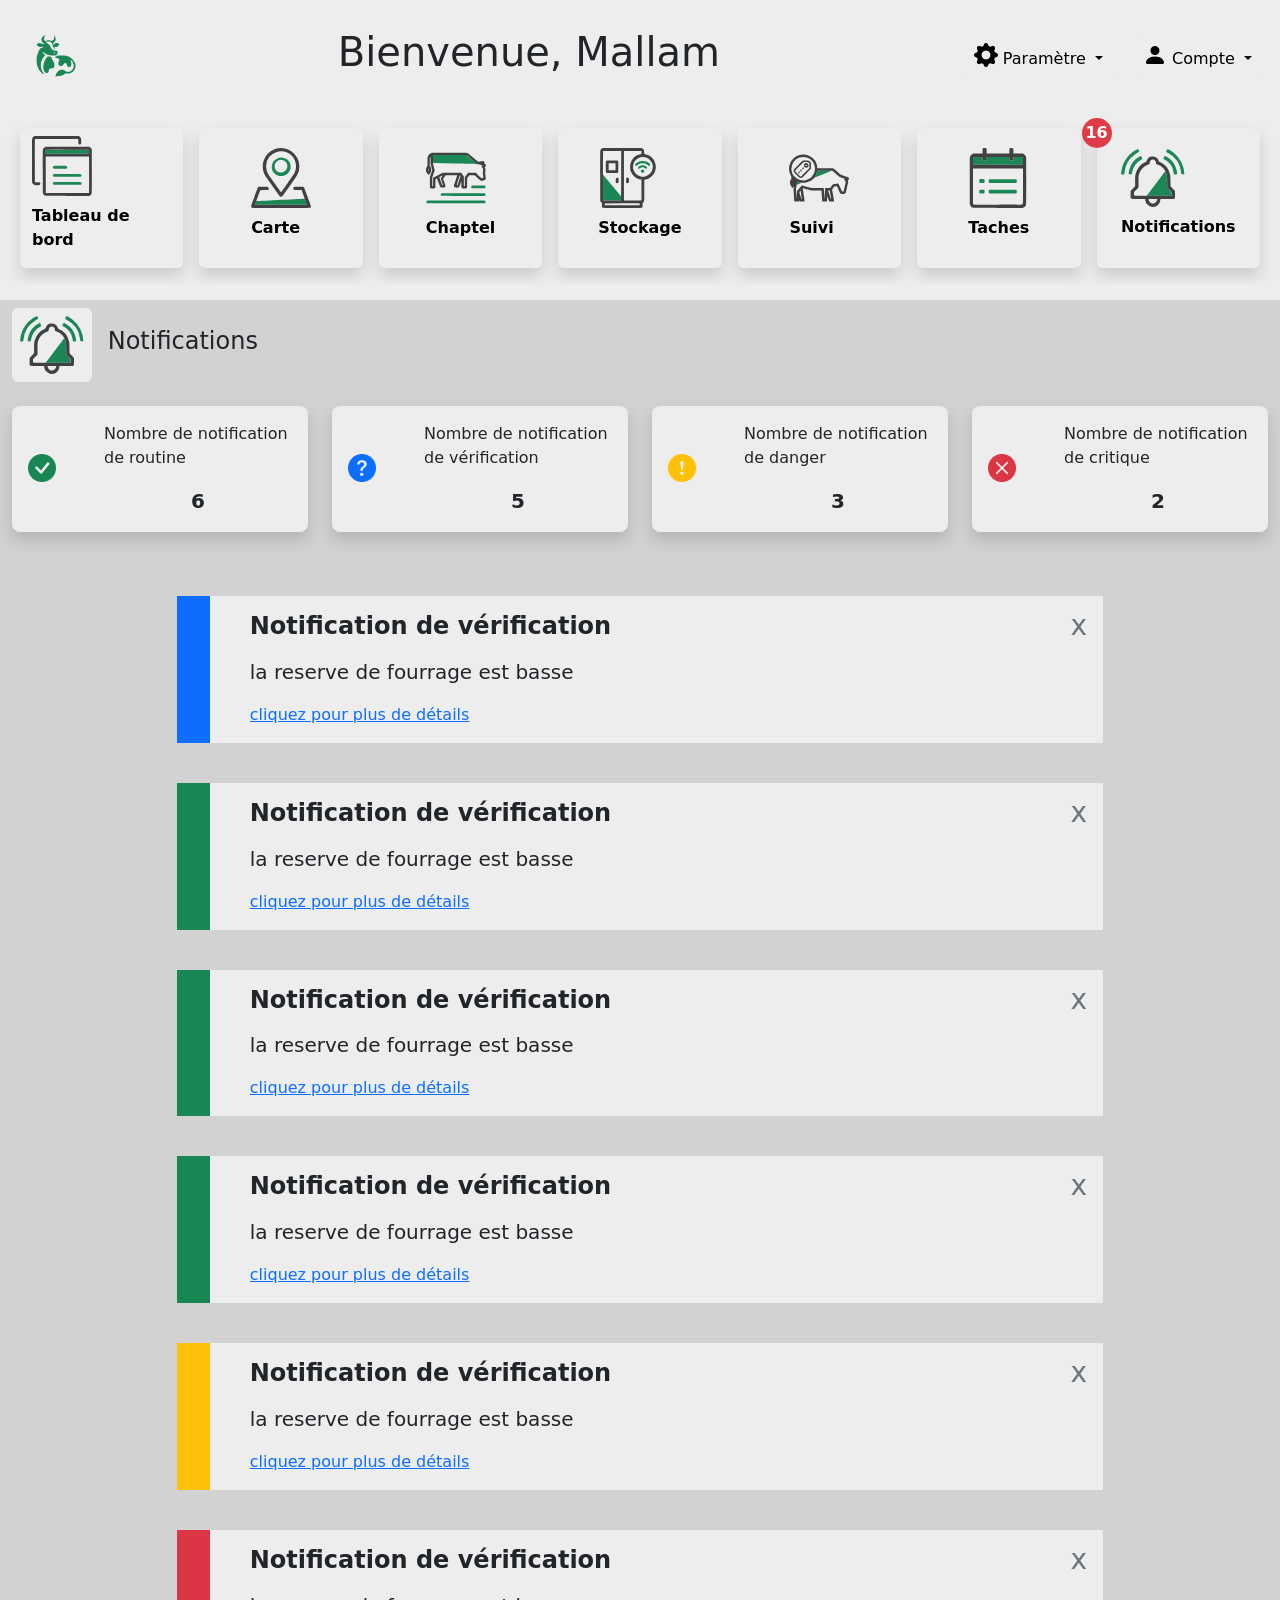
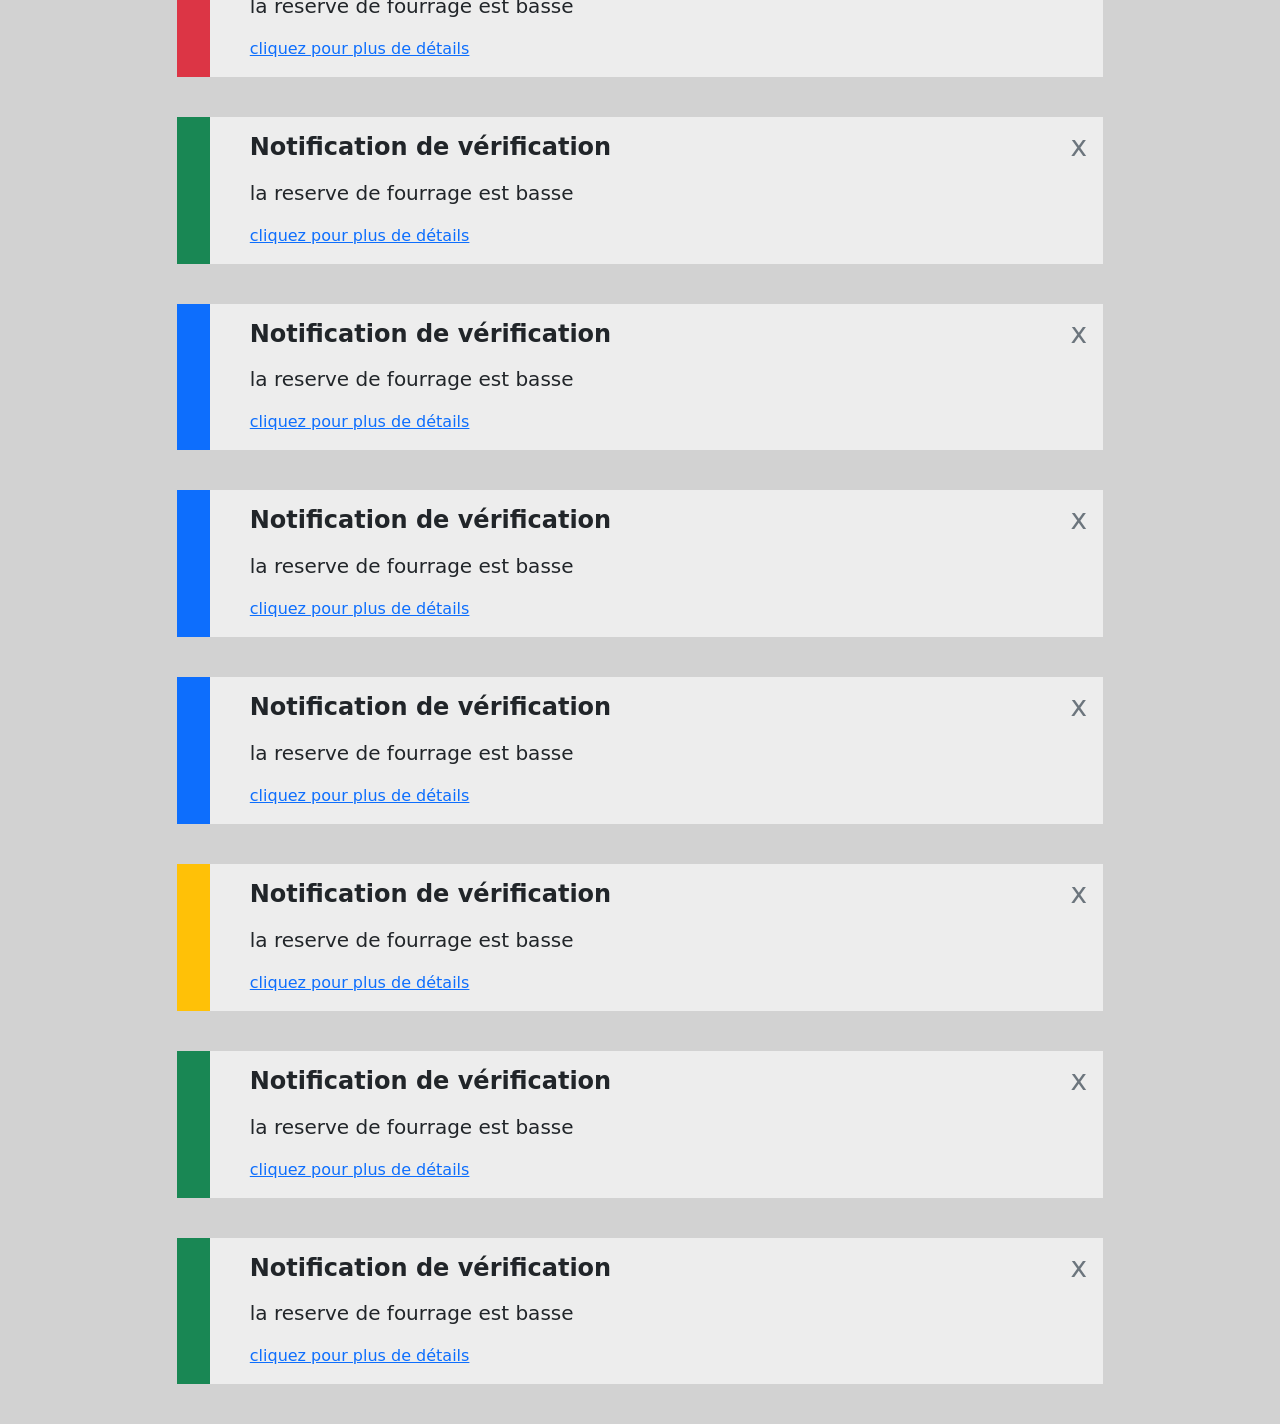
==== commit 09b61d3d: "troisiement commit" ====
--- a/notification.html
+++ b/notification.html
@@ -428,7 +428,7 @@
             </div>
         </div>
         <div class="container mt-3">
-            <div class="row">
+            <div class="row d-flex justify-content-center align-items-center mt-5">
                 <div class="col-12  col-lg-10 mb-4 ">
                     <div class=" h-100 bg-white d-flex  gap-4  mb-3 ">
                         <div class="bg-primary espace-bleu "></div>
